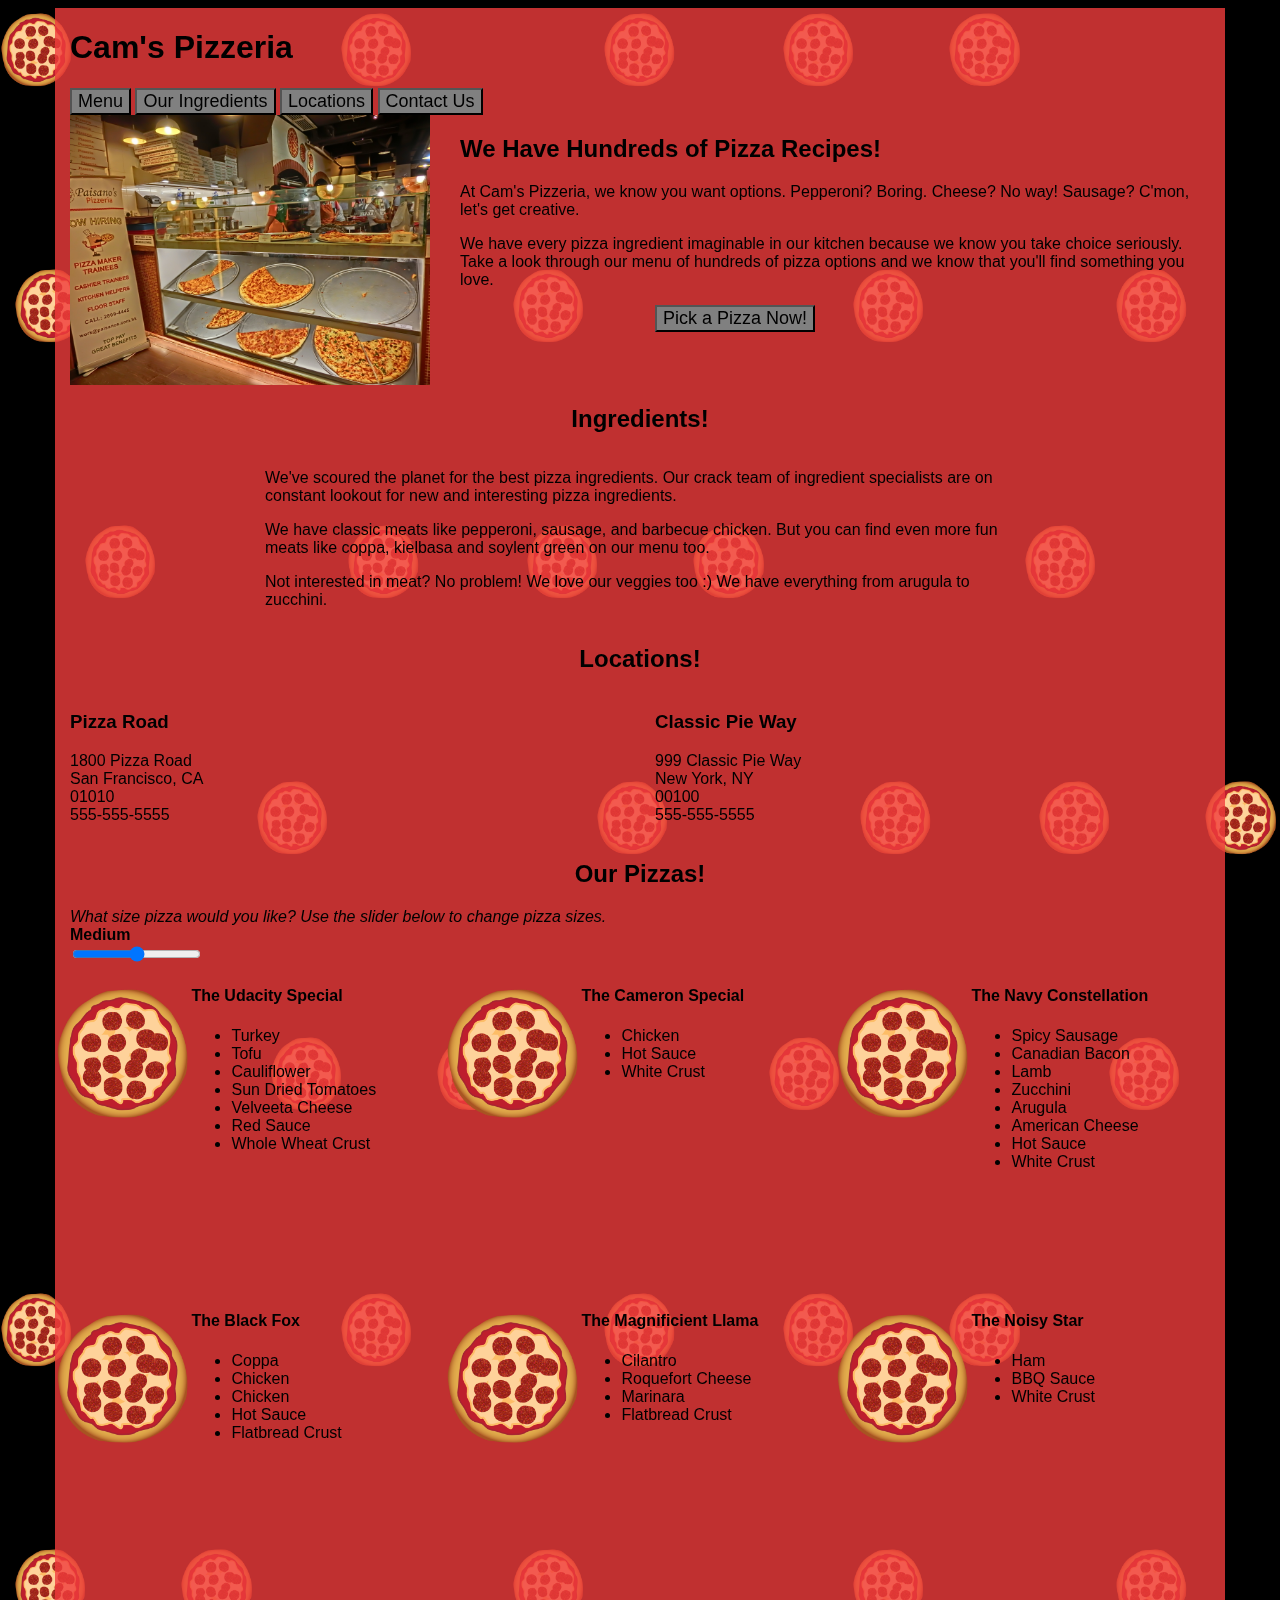
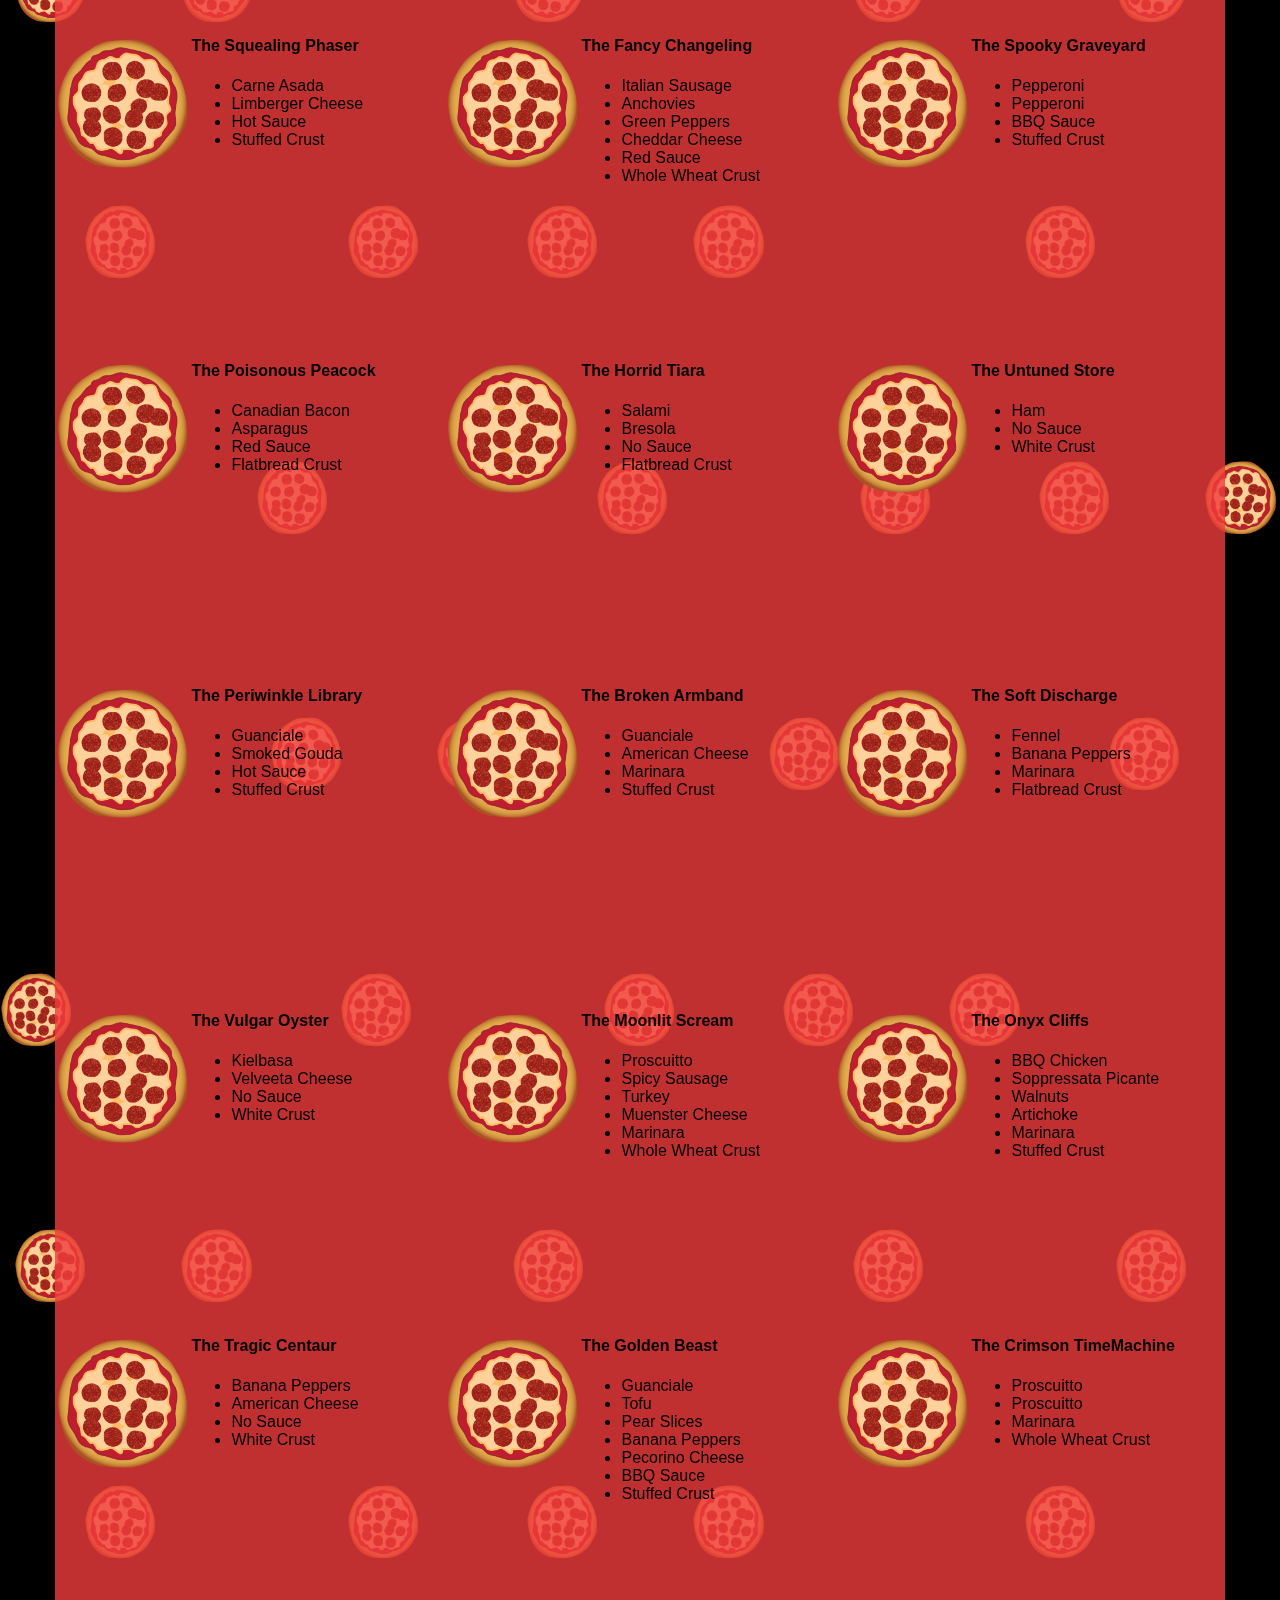
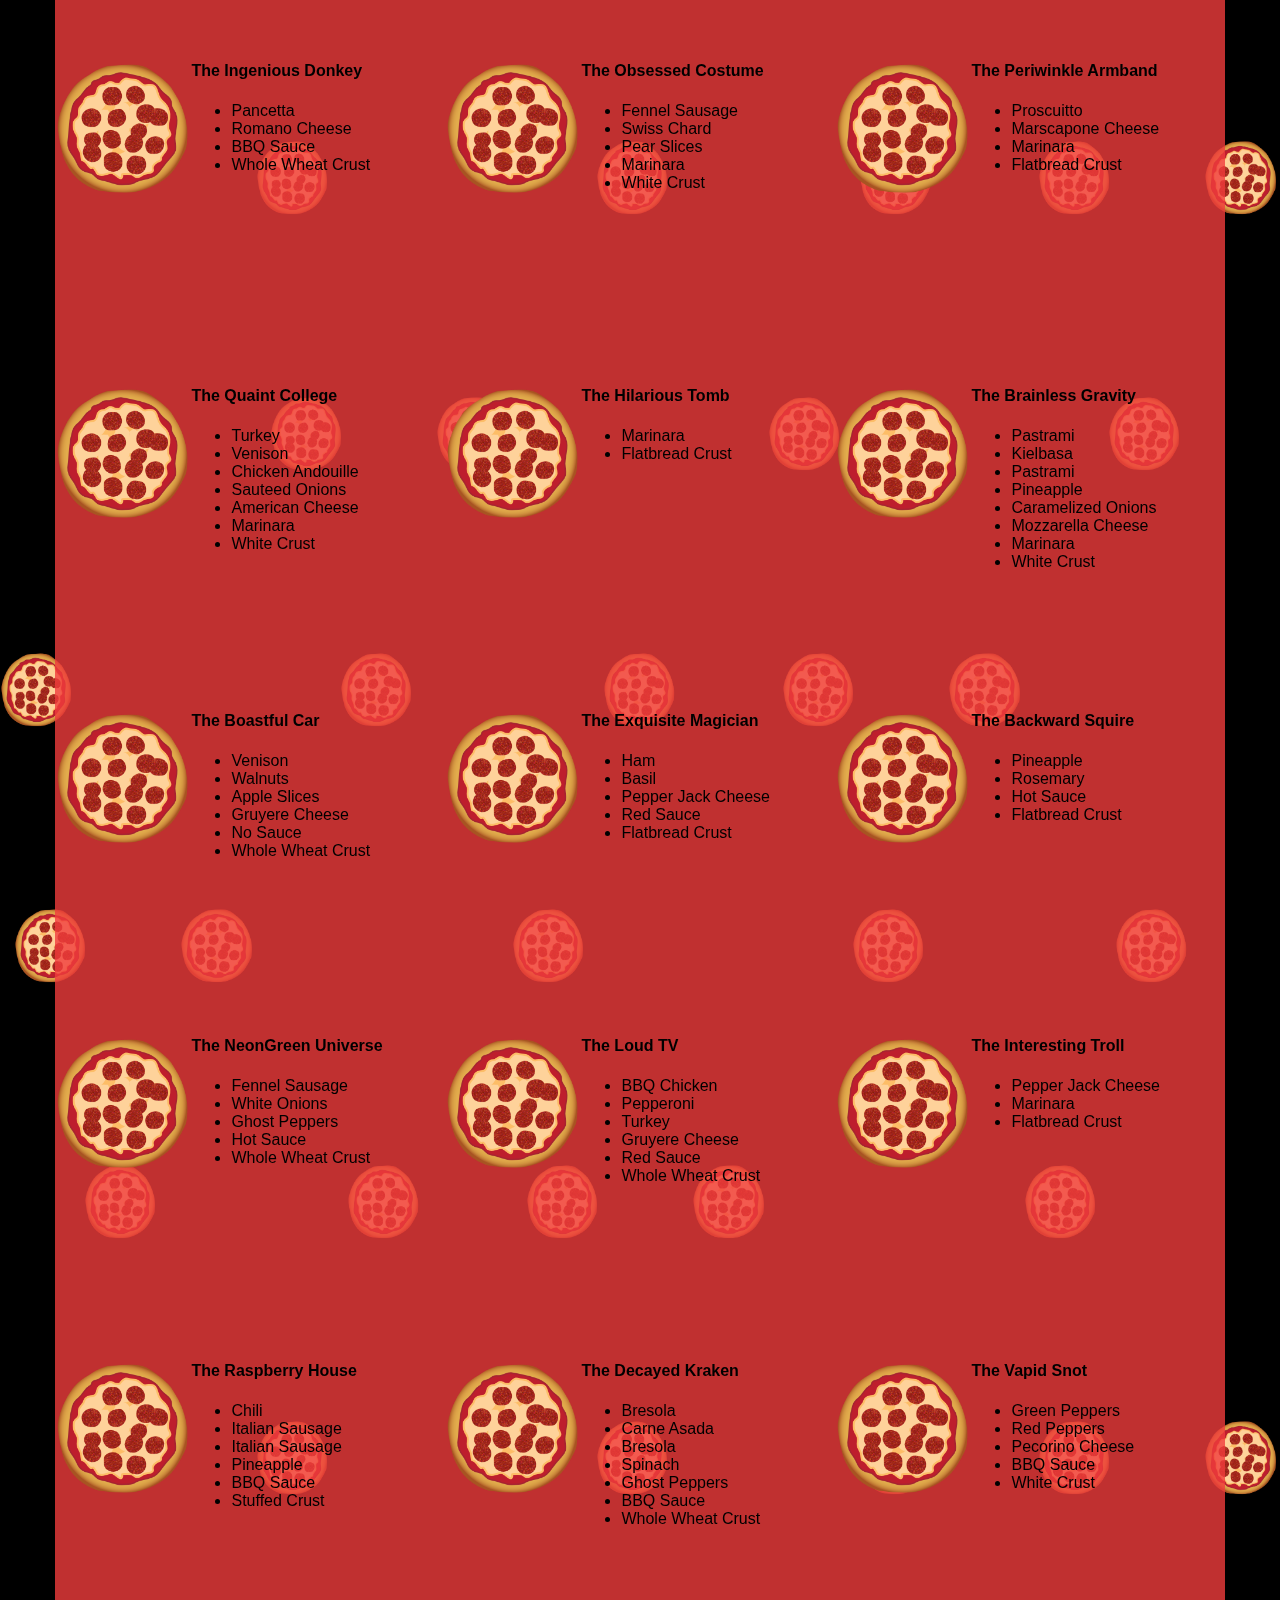
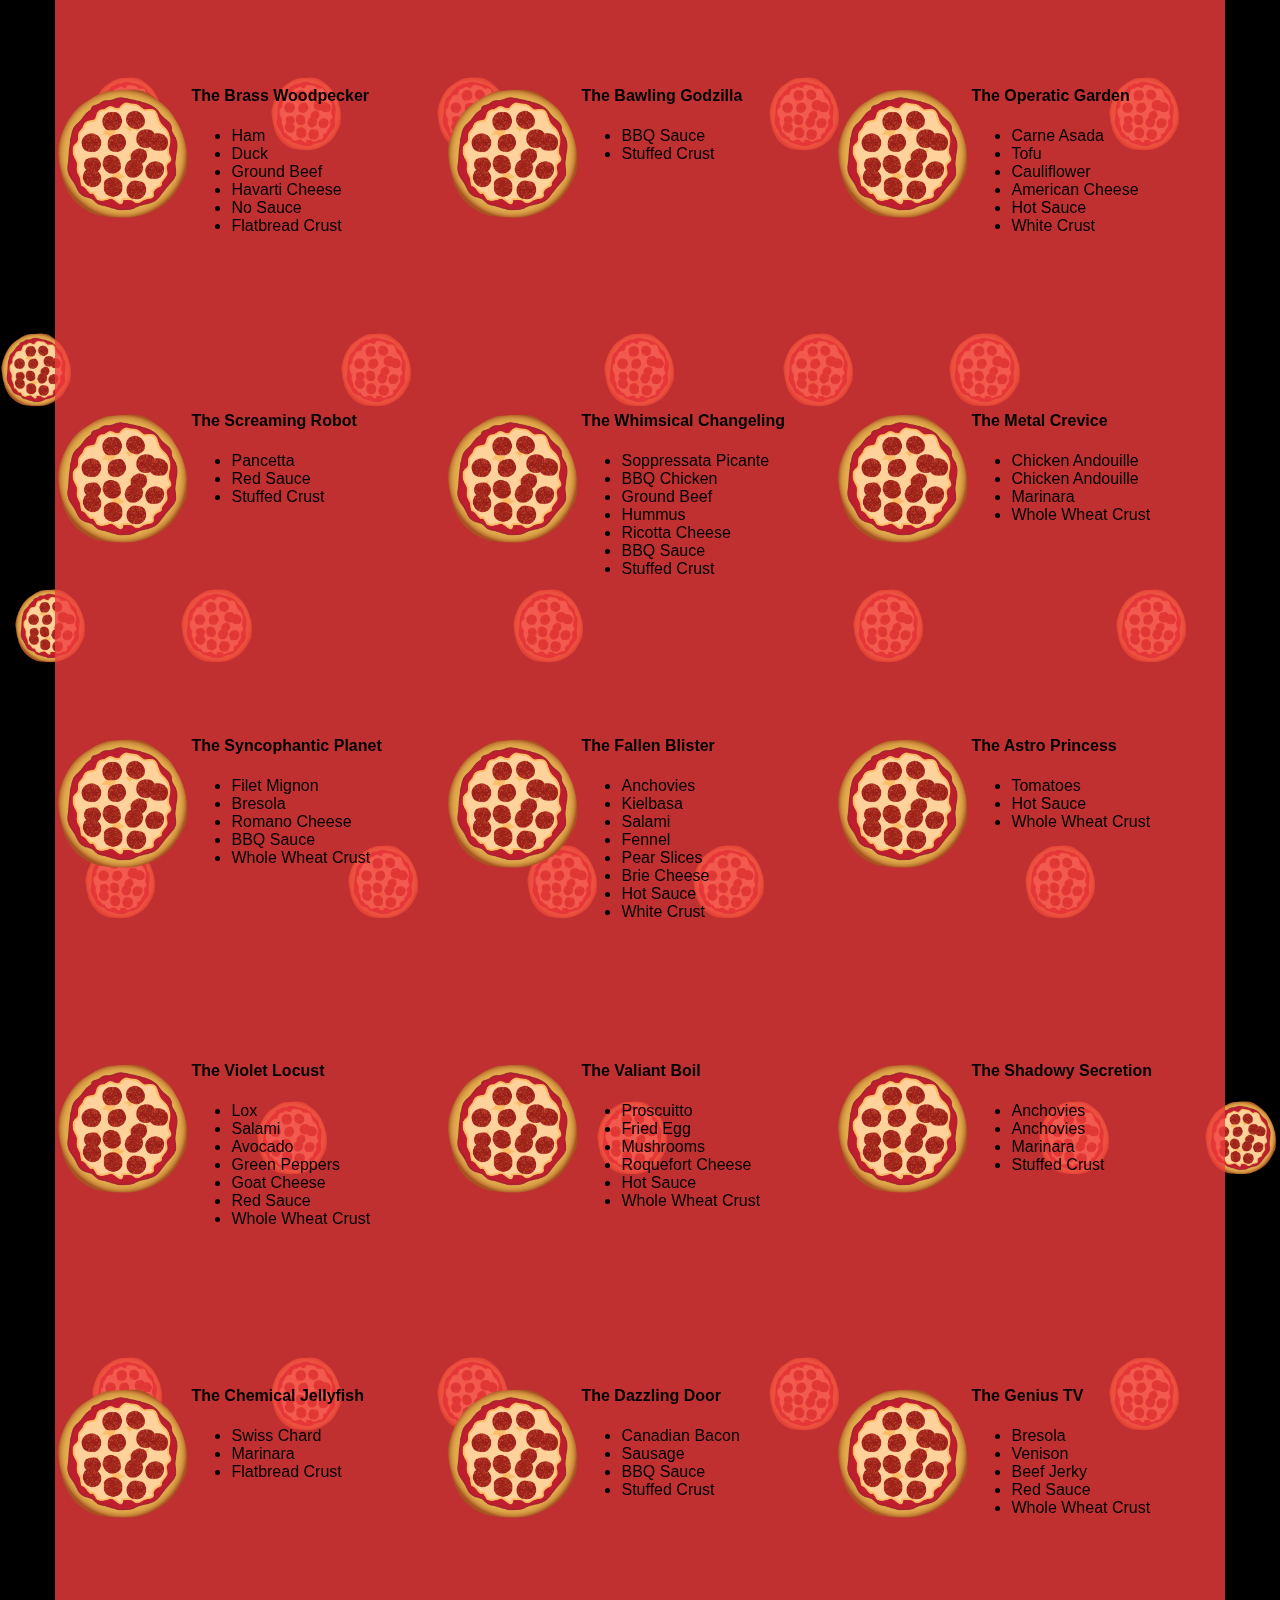
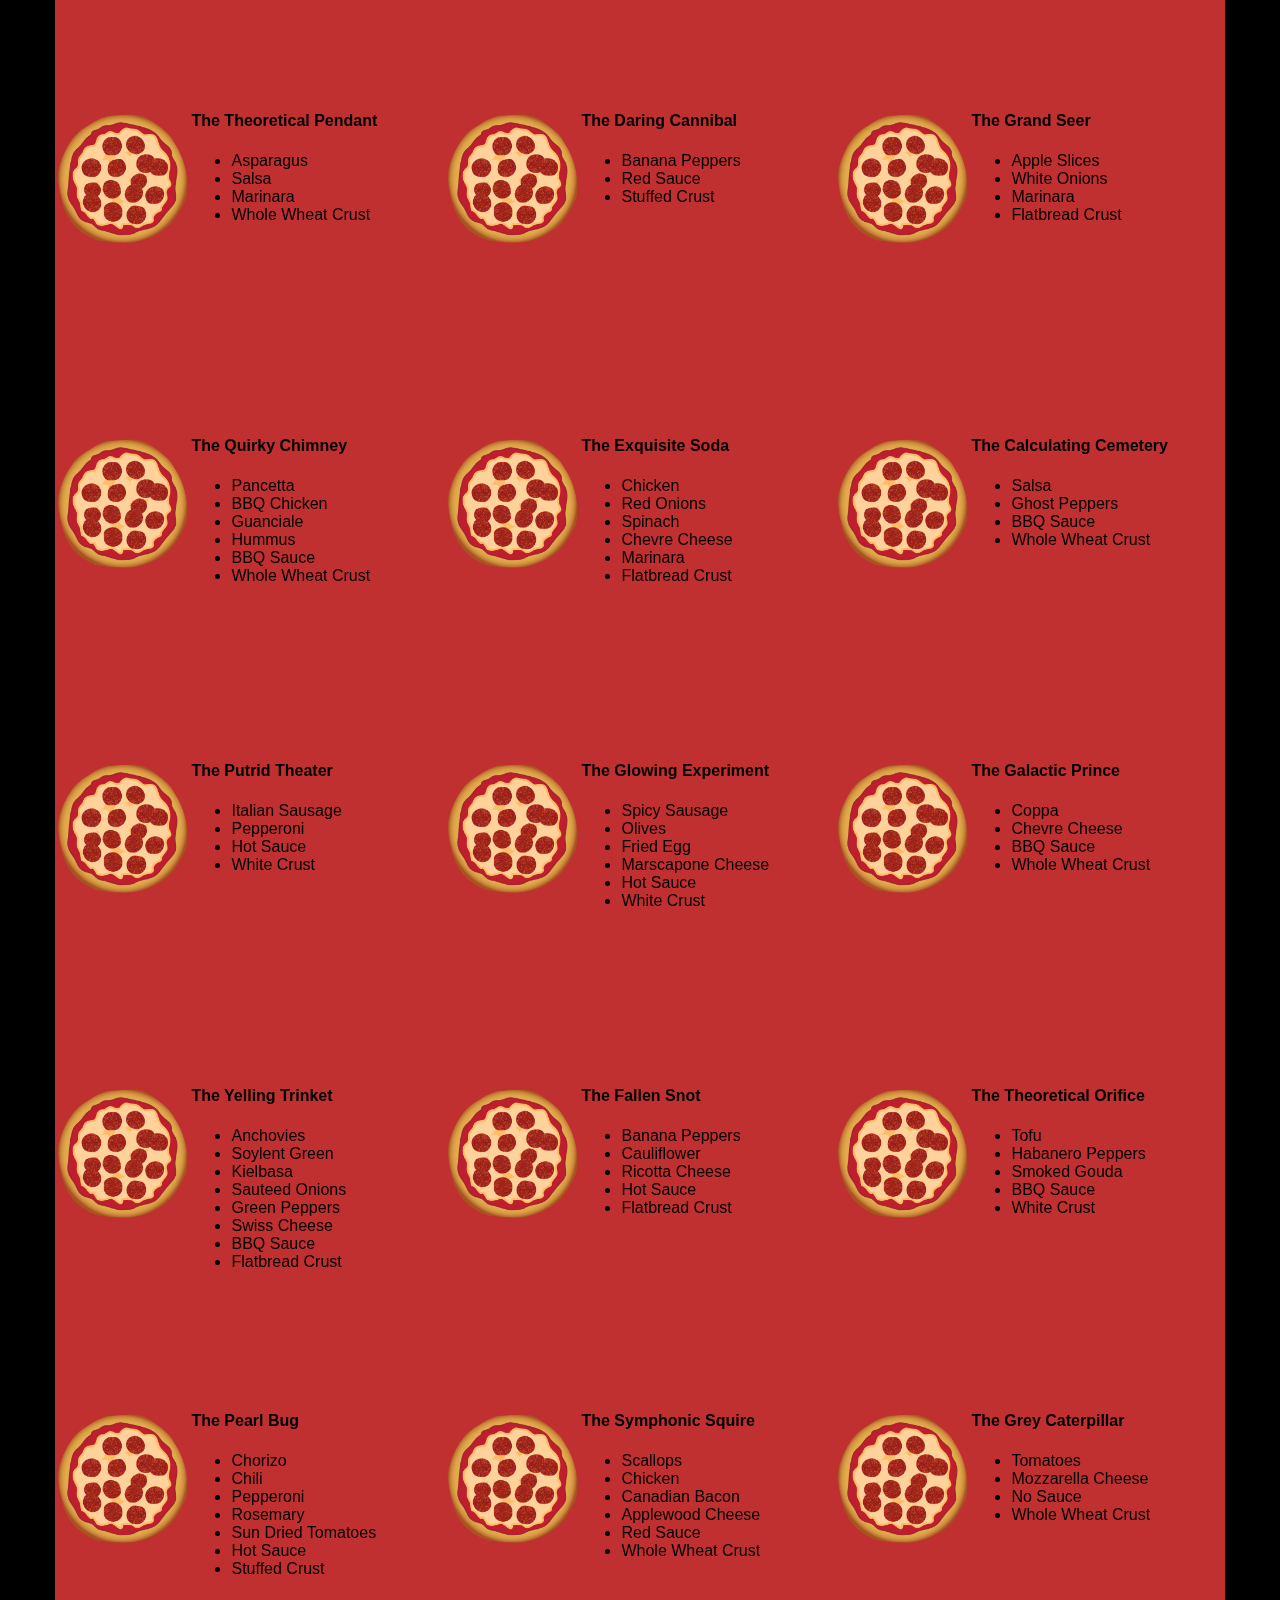
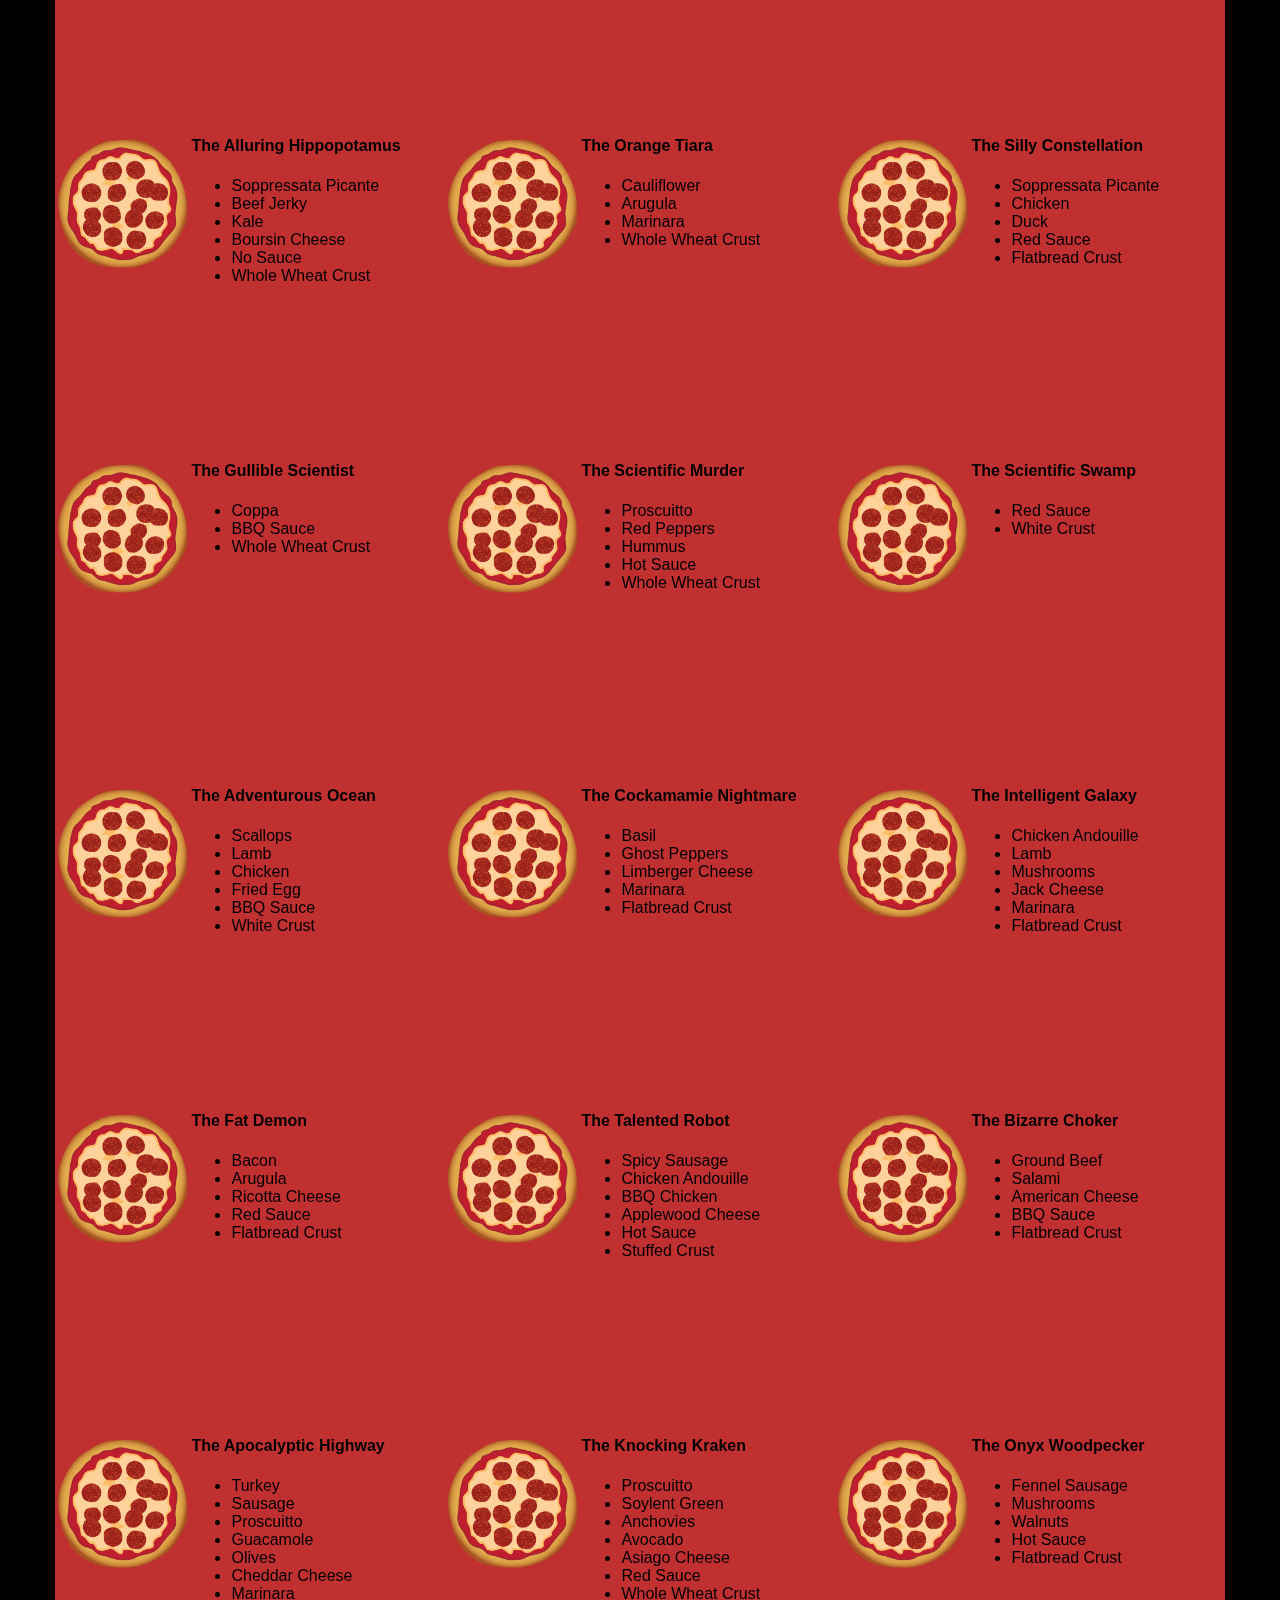
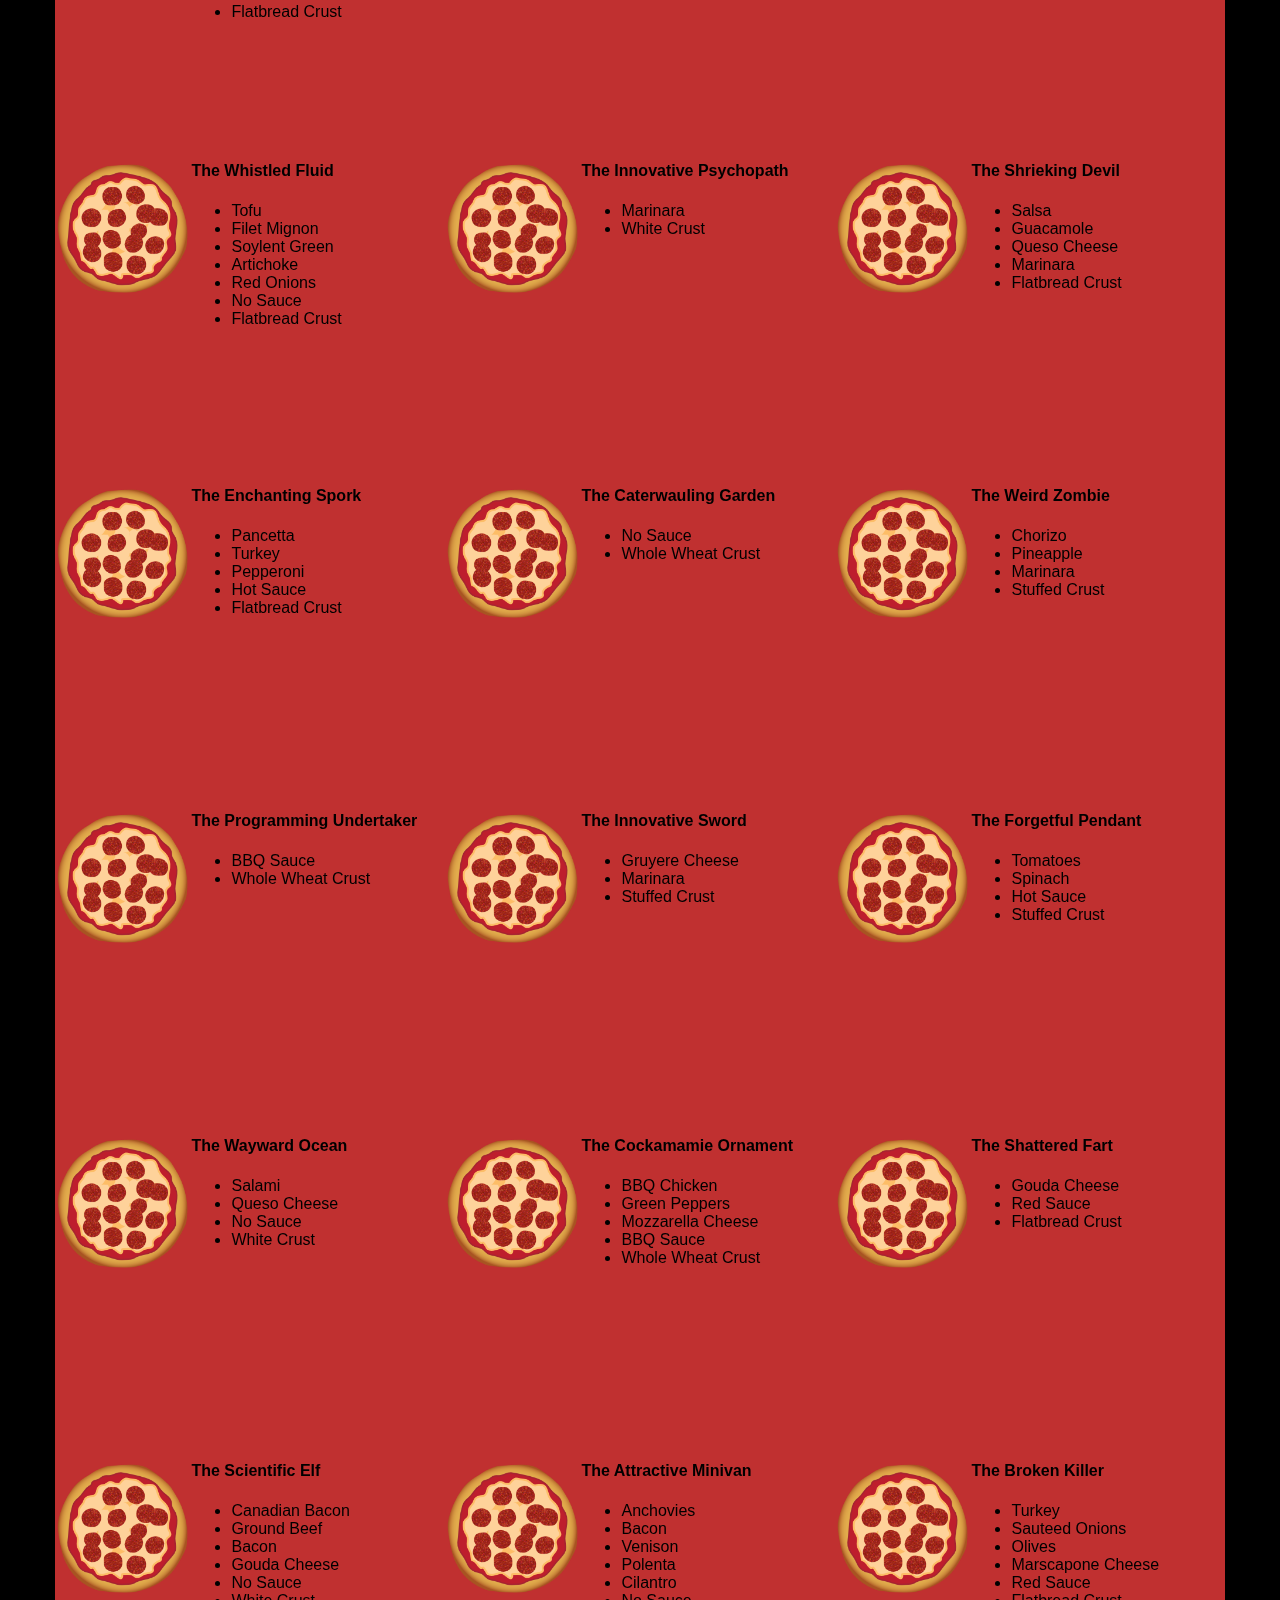
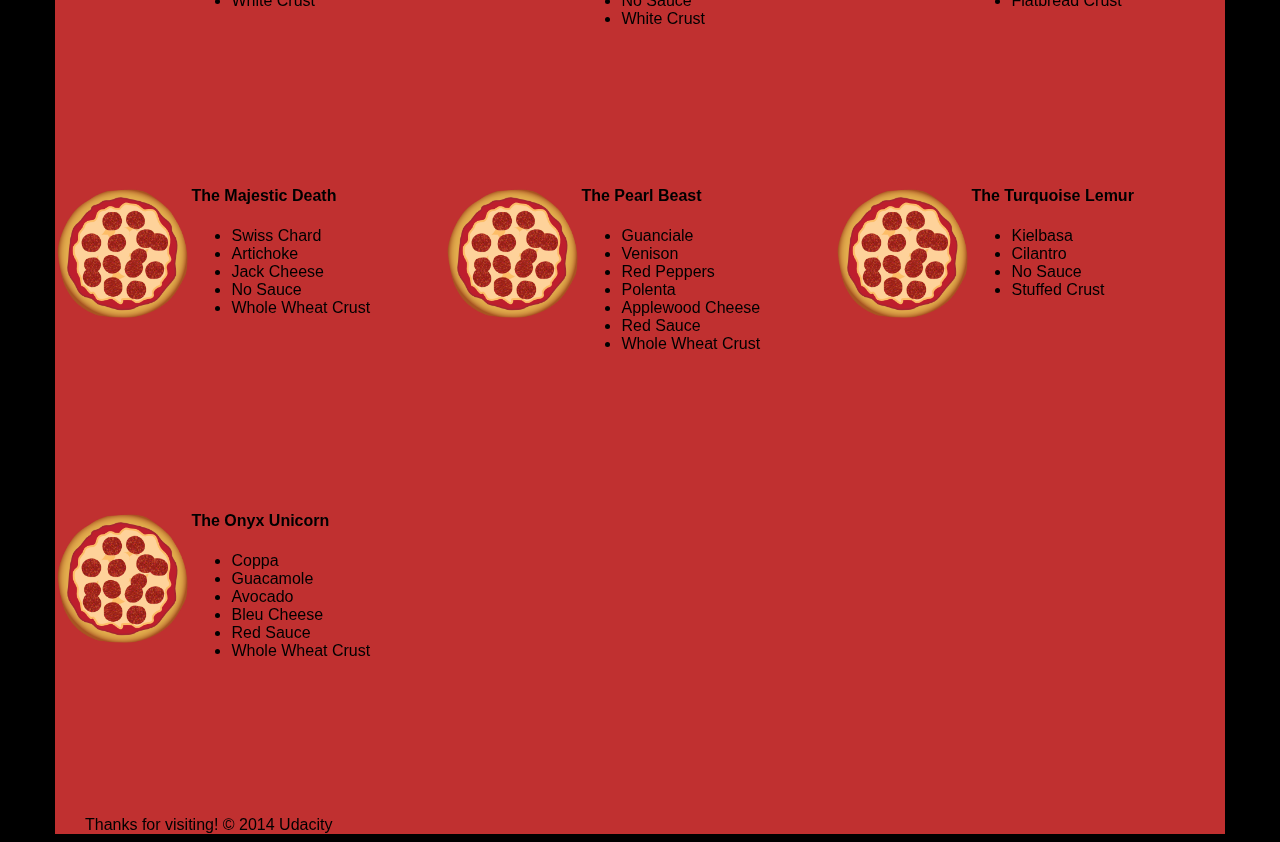
==== index.html @ 07ee26a1 "Second Commit" ====
<!DOCTYPE HTML>
<html>
<head>
  <link rel="stylesheet" href="css/bootstrap-grid.css">
  <title>Cam's Pizza Palace</title>
  <!--Inline my CSS here below-->
  <style>
  * {
  -webkit-box-sizing: border-box;
  -moz-box-sizing: border-box;
  -box-sizing: border-box;
}

body {
  font-family: "Trebuchet MS", Helvetica, sans-serif;
  background: black;
}

input {
  background: grey;
  font-size: 18px;
}

form {
  display: inline-block;
}

.centered {
  text-align: center;
}

#pizzaSize {
  font-weight: 800;
}

.mover {
  position: fixed;
  width: 256px;
  z-index: -1;
  backface-visibility: hidden;
  transform: translateX(0);
}

.randomPizzaContainer {
  float: left;
  display: flex;
  width: 33.33%;
  will-change: transform;
}

.randomPizzaContainer:after {
  content: "";
  display: table;
  clear:both;
}

 .container {
  background-color: rgba(240, 60, 60, 0.8);
}
  </style>
</head>

<body>
  <div class="container">
    <div id="header" class="row">
      <div class="col-md-6">
        <div class="row">
          <div class="col-md-12">
            <h1>Cam's Pizzeria</h1>
            <div class="row">
              <div id="menu" class="col-md-12">
                <form action="#randomPizzas">
                  <input type="submit" value="Menu">
                </form>
                <form action="#ingredients">
                  <input type="submit" value="Our Ingredients">
                </form>
                <form action="#locations">
                  <input type="submit" value="Locations">
                </form>
                <form action="#" onsubmit="alert('Thanks for clicking this button. We\'re not open today because we ate all the Pizza! :\)')">
                  <input type="submit" value="Contact Us">
                </form>
              </div>
            </div>
          </div>
        </div>
      </div>
      <div id="movingPizzas1" class="col-md-6">
      </div>
    </div>
    <div id="callToAction" class="row">
      <div class="col-md-4">
        <img src="images/pizzeria.jpg" class="img-responsive"> <!-- Image credit to: http://commons.wikimedia.org/wiki/File:HK_TST_night_%E5%98%89%E8%98%AD%E9%81%93_Granville_Road_restaurant_Paisano's_Pizzeria_pizza_Dec-2013.JPG -->
      </div>
      <div class="col-md-8">
        <div class="row">
          <div class="col-md-12">
            <h2>We Have Hundreds of Pizza Recipes!</h2>
            <p>At Cam's Pizzeria, we know you want options. Pepperoni? Boring. Cheese? No way! Sausage? C'mon, let's get creative.</p>

            <p>We have every pizza ingredient imaginable in our kitchen because we know you take choice seriously. Take a look through our menu of hundreds of pizza options and we know that you'll find something you love.</p>
          </div>
        </div>
        <div class="row">
          <div class="col-md-6 col-md-push-3">
            <form action="#randomPizzas">
              <input type="submit" value="Pick a Pizza Now!">
            </form>
          </div>
        </div>
      </div>
    </div>
    <div id="ingredients" class="row">
      <div class="col-md-8 col-md-push-2">
        <div class="row">
          <div class="col-md-12 centered">
            <h2>Ingredients!</h2>
          </div>
        </div>
        <div class="row">
          <div class="col-md-12">
            <p>We've scoured the planet for the best pizza ingredients. Our crack team of ingredient specialists are on constant lookout for new and interesting pizza ingredients.</p>

            <p>We have classic meats like pepperoni, sausage, and barbecue chicken. But you can find even more fun meats like coppa, kielbasa and soylent green on our menu too.</p>

            <p>Not interested in meat? No problem! We love our veggies too :) We have everything from arugula to zucchini.</p>
          </div>
        </div>
      </div>
    </div>
    <div id="locations" class="row">
      <div class="col-md-12">
        <h2 style="text-align: center">Locations!</h2>
        <div class="row">
          <div class="col-md-6">
            <h3>Pizza Road</h3>
            <p>1800 Pizza Road<br>San Francisco, CA<br>01010<br>555-555-5555</p>
          </div>
          <div class="col-md-6">
            <h3>Classic Pie Way</h3>
            <p>999 Classic Pie Way<br>New York, NY<br>00100<br>555-555-5555</p>
          </div>
        </div>
      </div>
    </div>
    <div id="pizzaGenerator" class="row">
      <div class="col-md-12">
        <h2 style="text-align: center">Our Pizzas!</h2>
        <div class="row">
          <div class="col-md-12">
            <em>What size pizza would you like? Use the slider below to change pizza sizes.</em>
          </div>
          <div id="pizzaSize" class="col-md-6">Medium</div>
          <div class="col-md-12">
            <input id="sizeSlider" type="range" min="1" max="3" value="2" step="1" onchange="resizePizzas(this.value)"></input>
          </div>
        </div>
        <div id="randomPizzas" class="row">
          <div id="pizza0" class="randomPizzaContainer" style="width:33.33%; height: 325px;">
            <div style="width:35%">
              <img src="images/pizza.png" class="img-responsive">
            </div>
            <div style="width:65%">
              <h4>The Udacity Special</h4>
              <ul>
                <li>Turkey</li>
                <li>Tofu</li>
                <li>Cauliflower</li>
                <li>Sun Dried Tomatoes</li>
                <li>Velveeta Cheese</li>
                <li>Red Sauce</li>
                <li>Whole Wheat Crust</li>
              </ul>
            </div>
          </div>
          <div id="pizza1" class="randomPizzaContainer" style="width:33.33%; height: 325px;">
            <div style="width:35%">
              <img src="images/pizza.png" class="img-responsive">
            </div>
            <div style="width:65%">
              <h4>The Cameron Special</h4>
              <ul>
                <li>Chicken</li>
                <li>Hot Sauce</li>
                <li>White Crust</li>
              </ul>
            </div>
          </div>
        </div>
      </div>
    </div>
    <div id="footer" class="col-md-12">Thanks for visiting! &copy; 2014 Udacity</div>
  </div>
  <script type="text/javascript" src="js/main.js"></script>
</body>

</html>
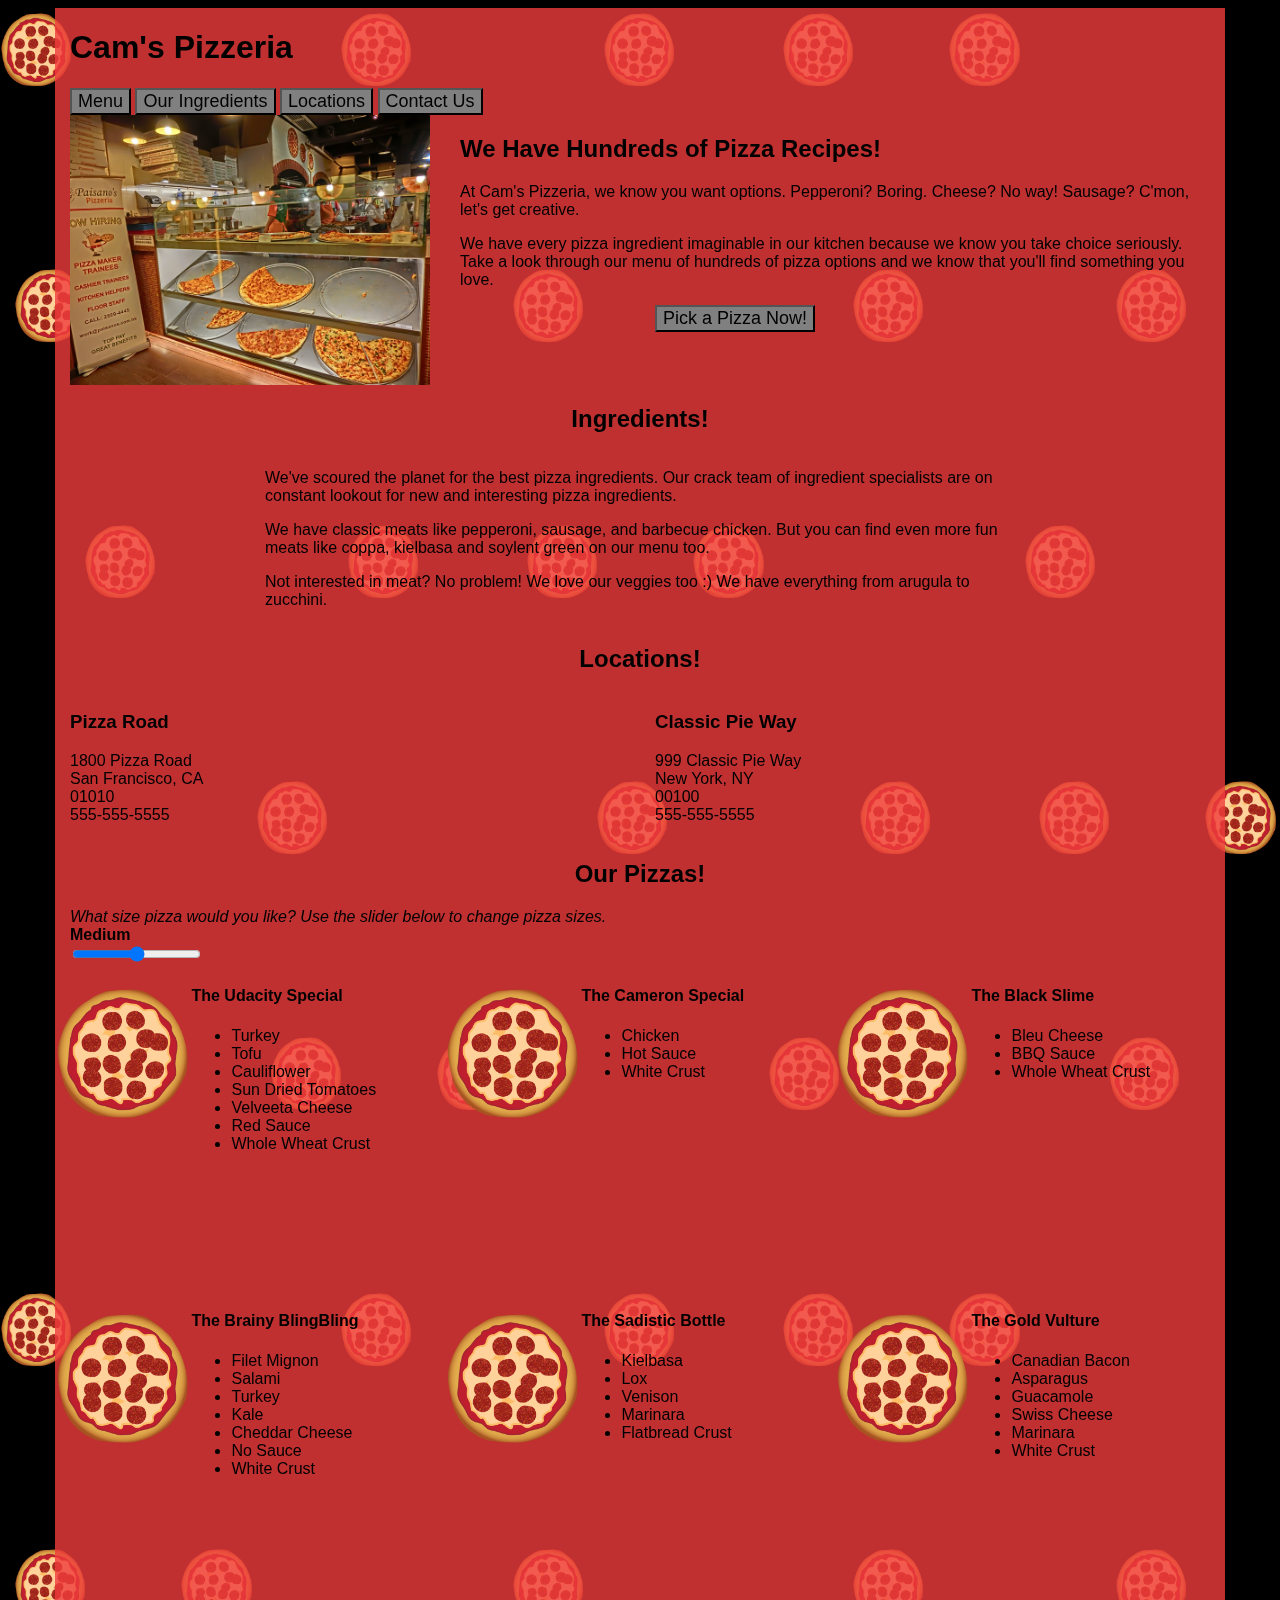
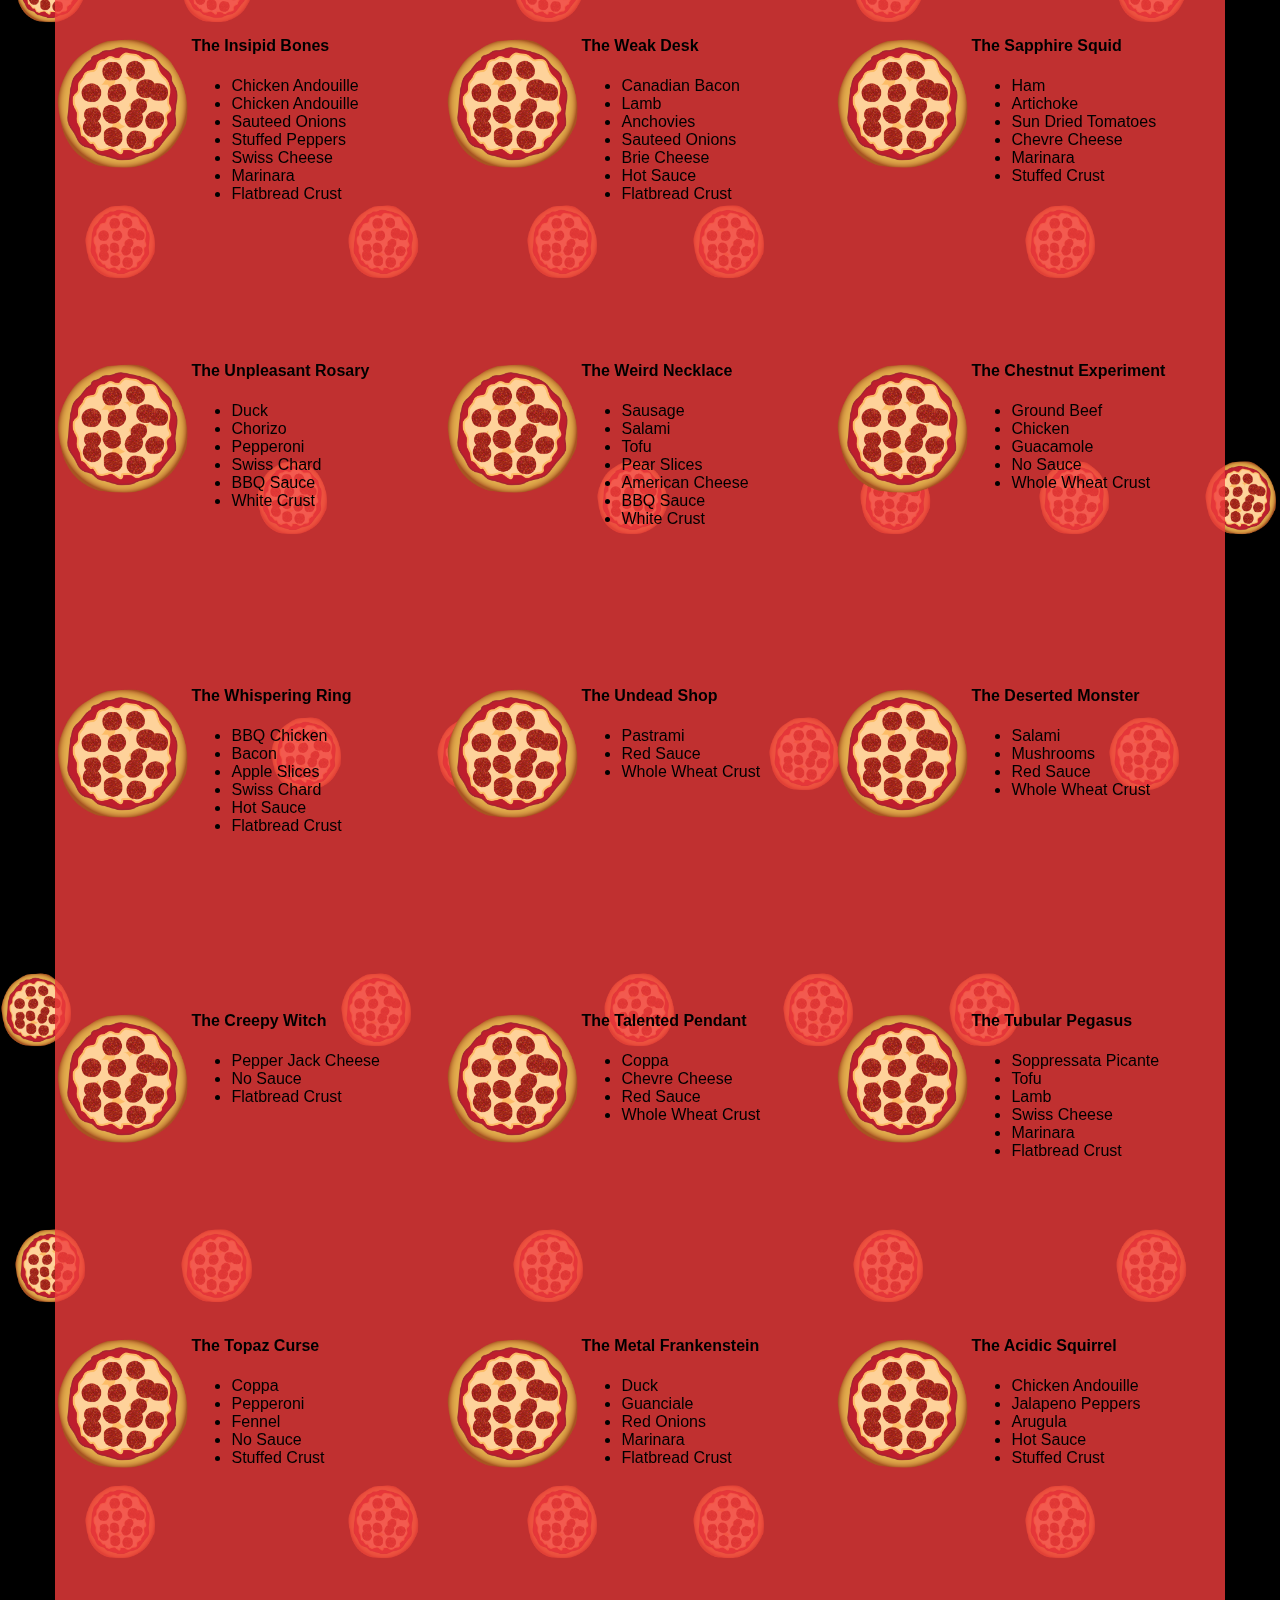
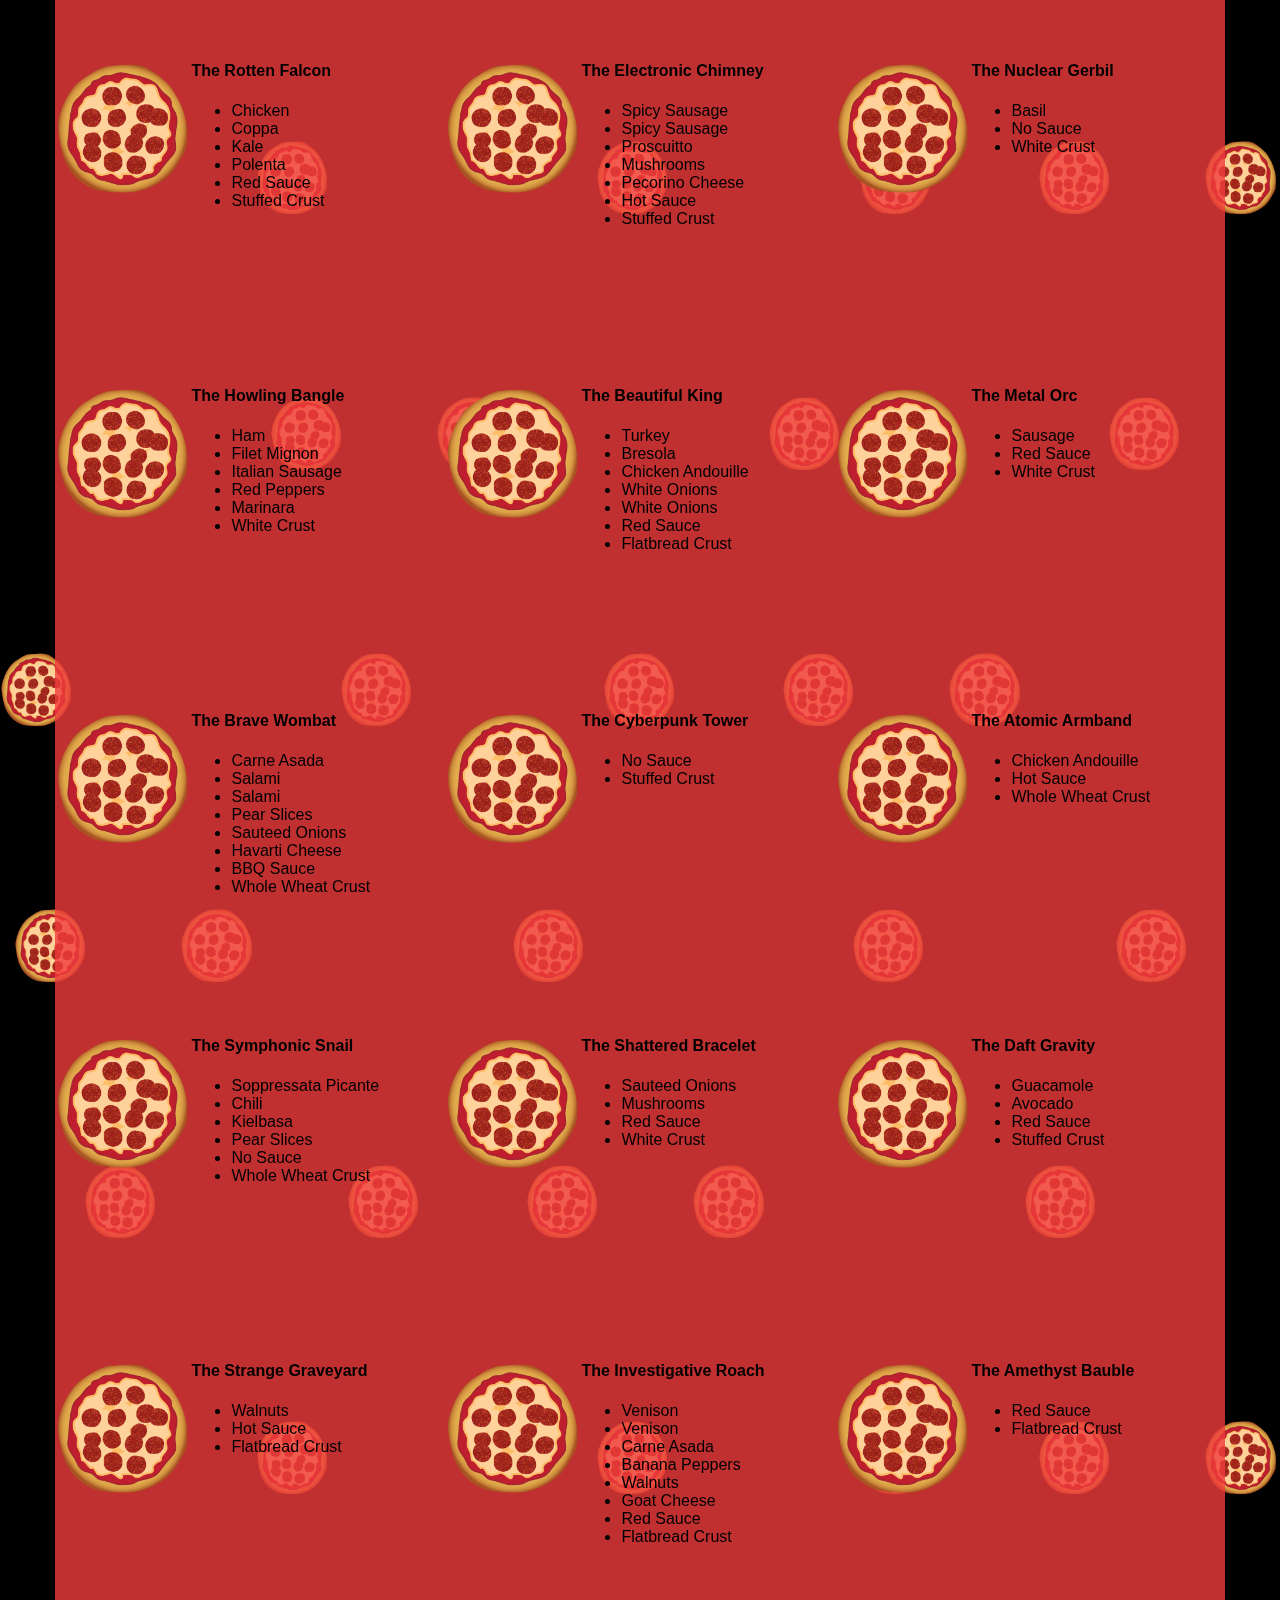
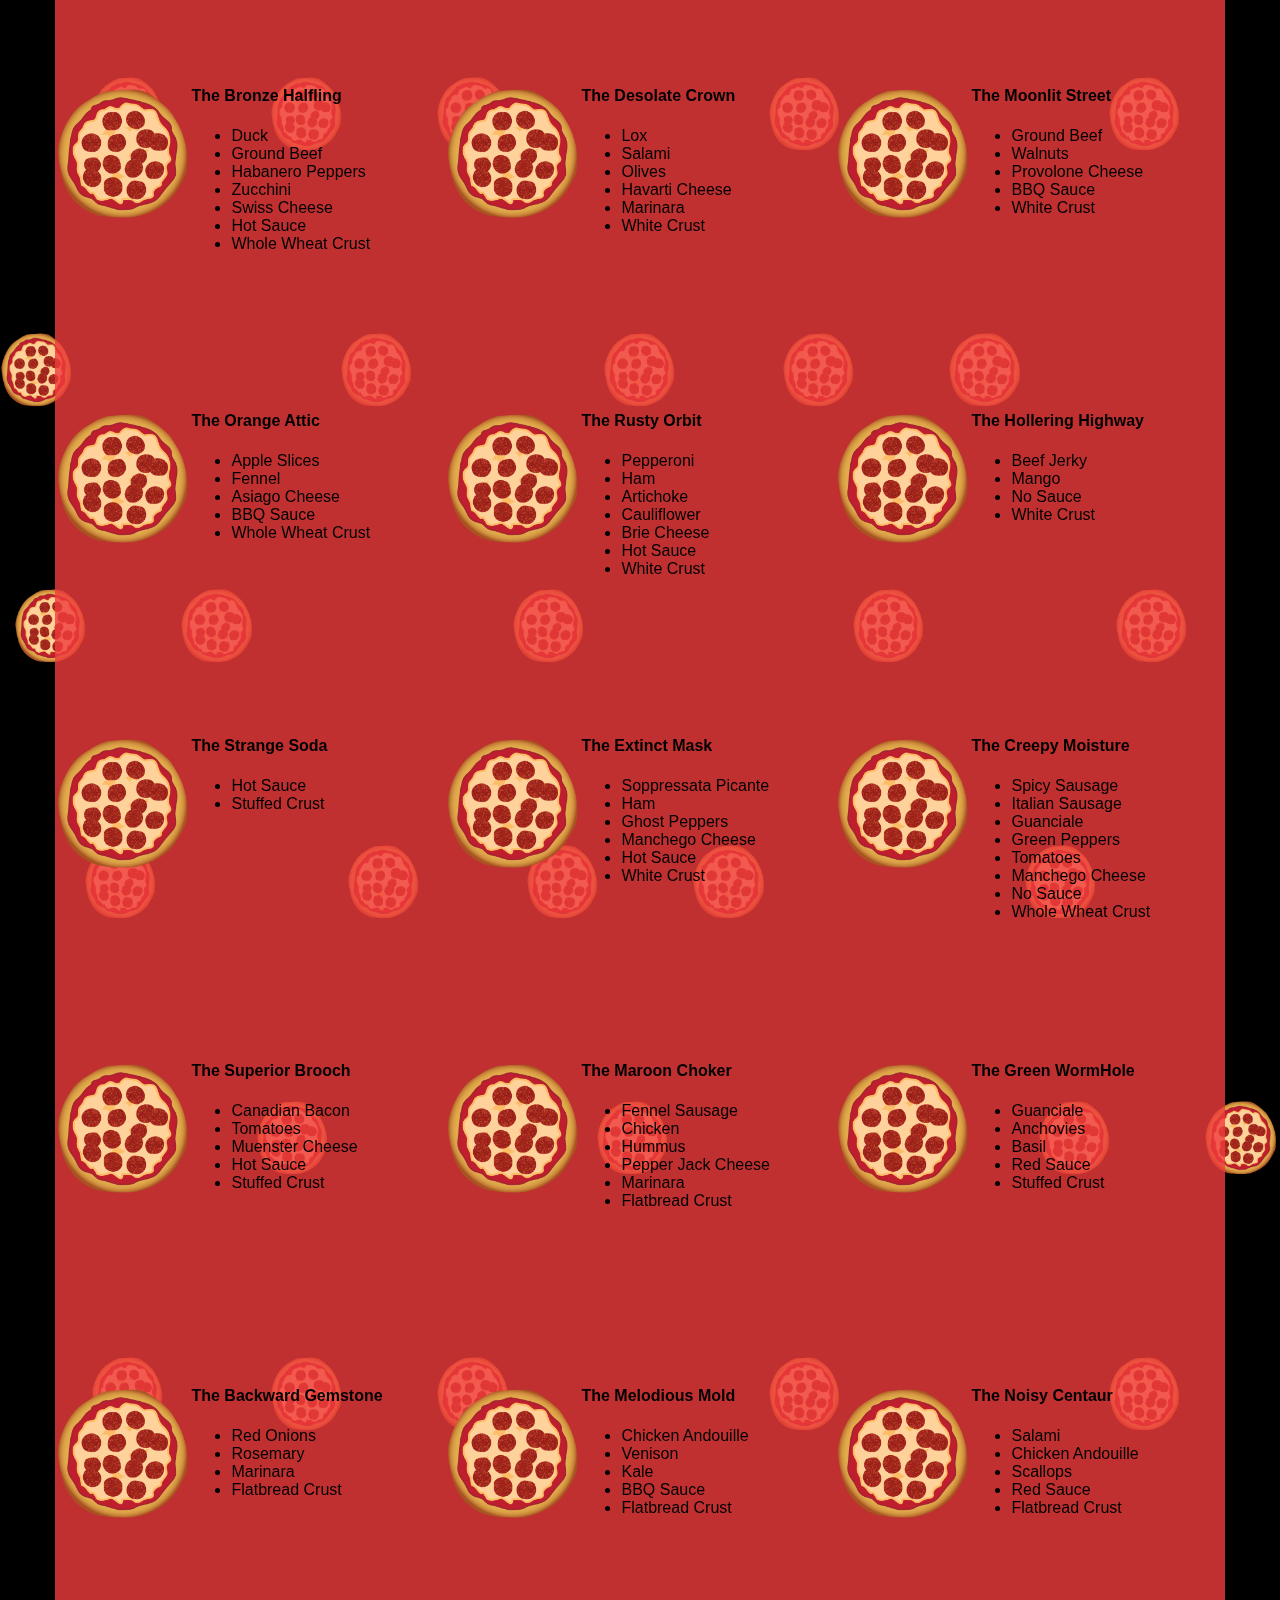
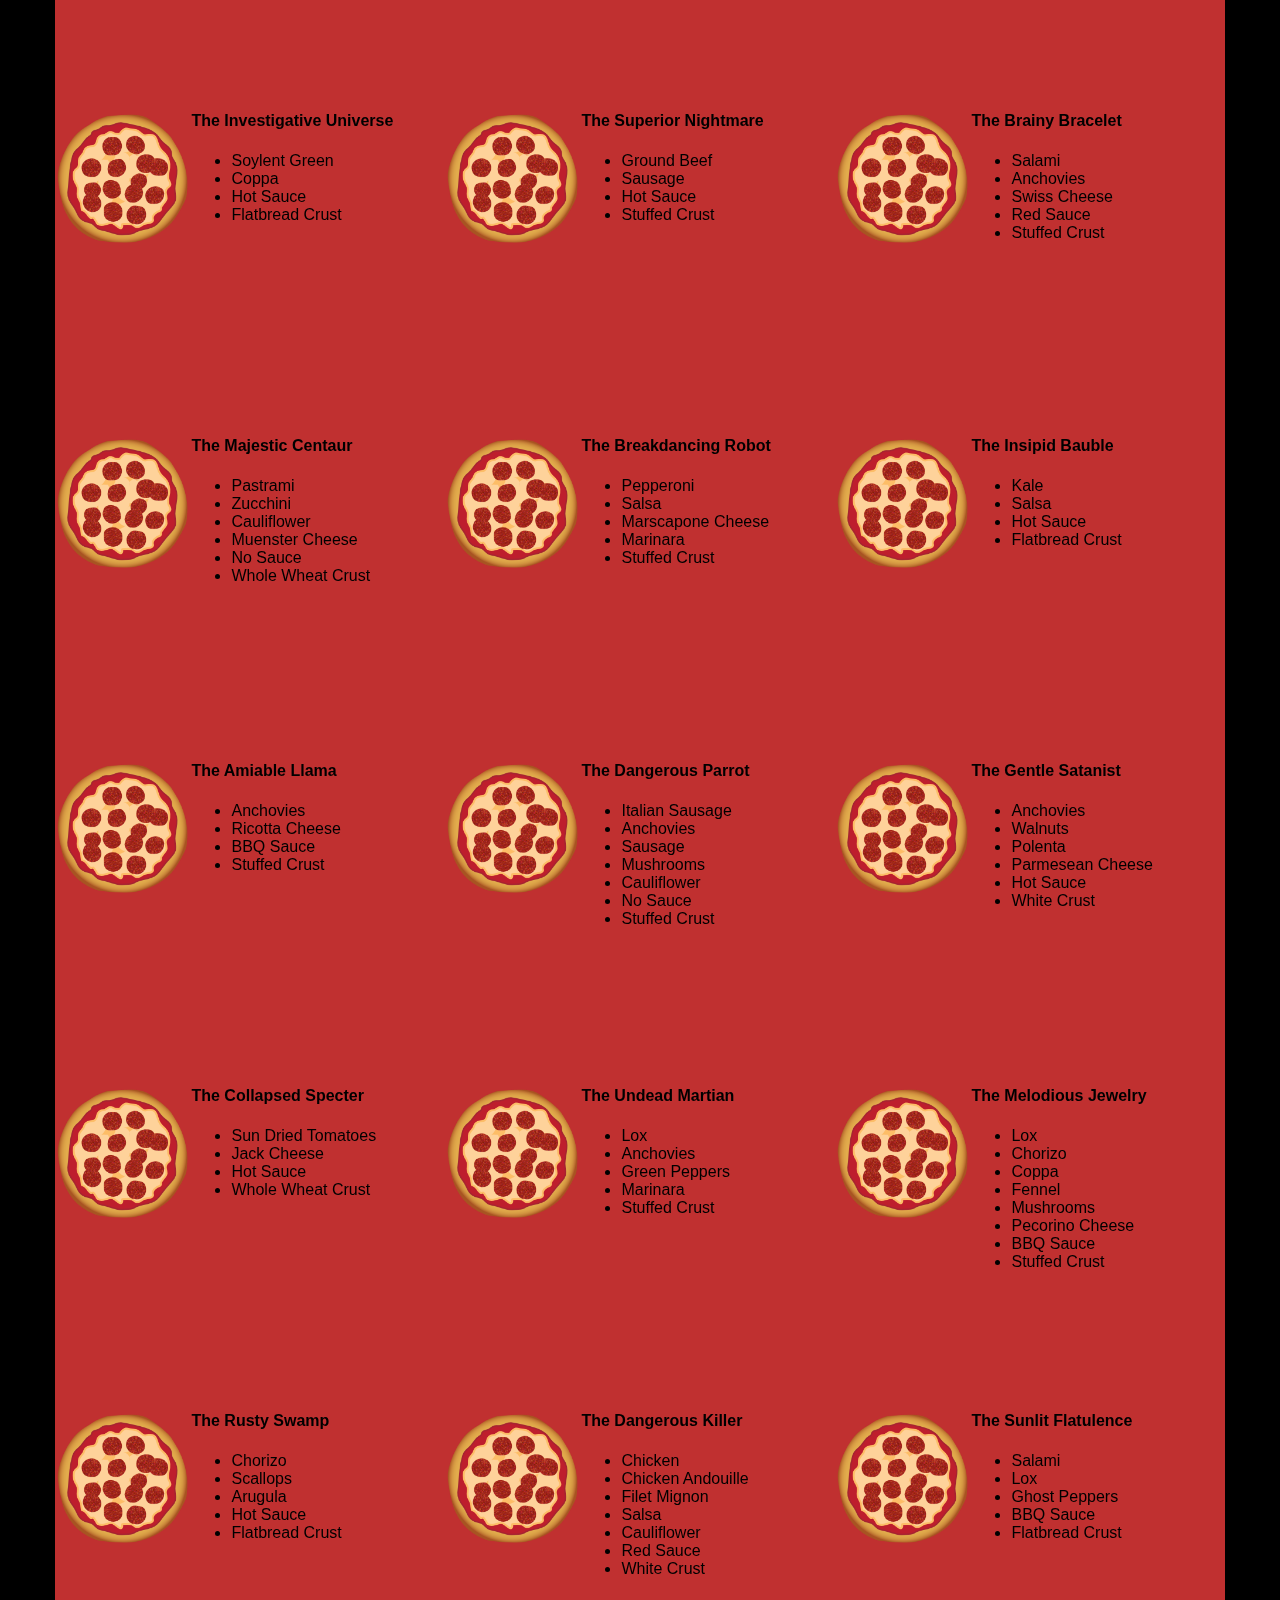
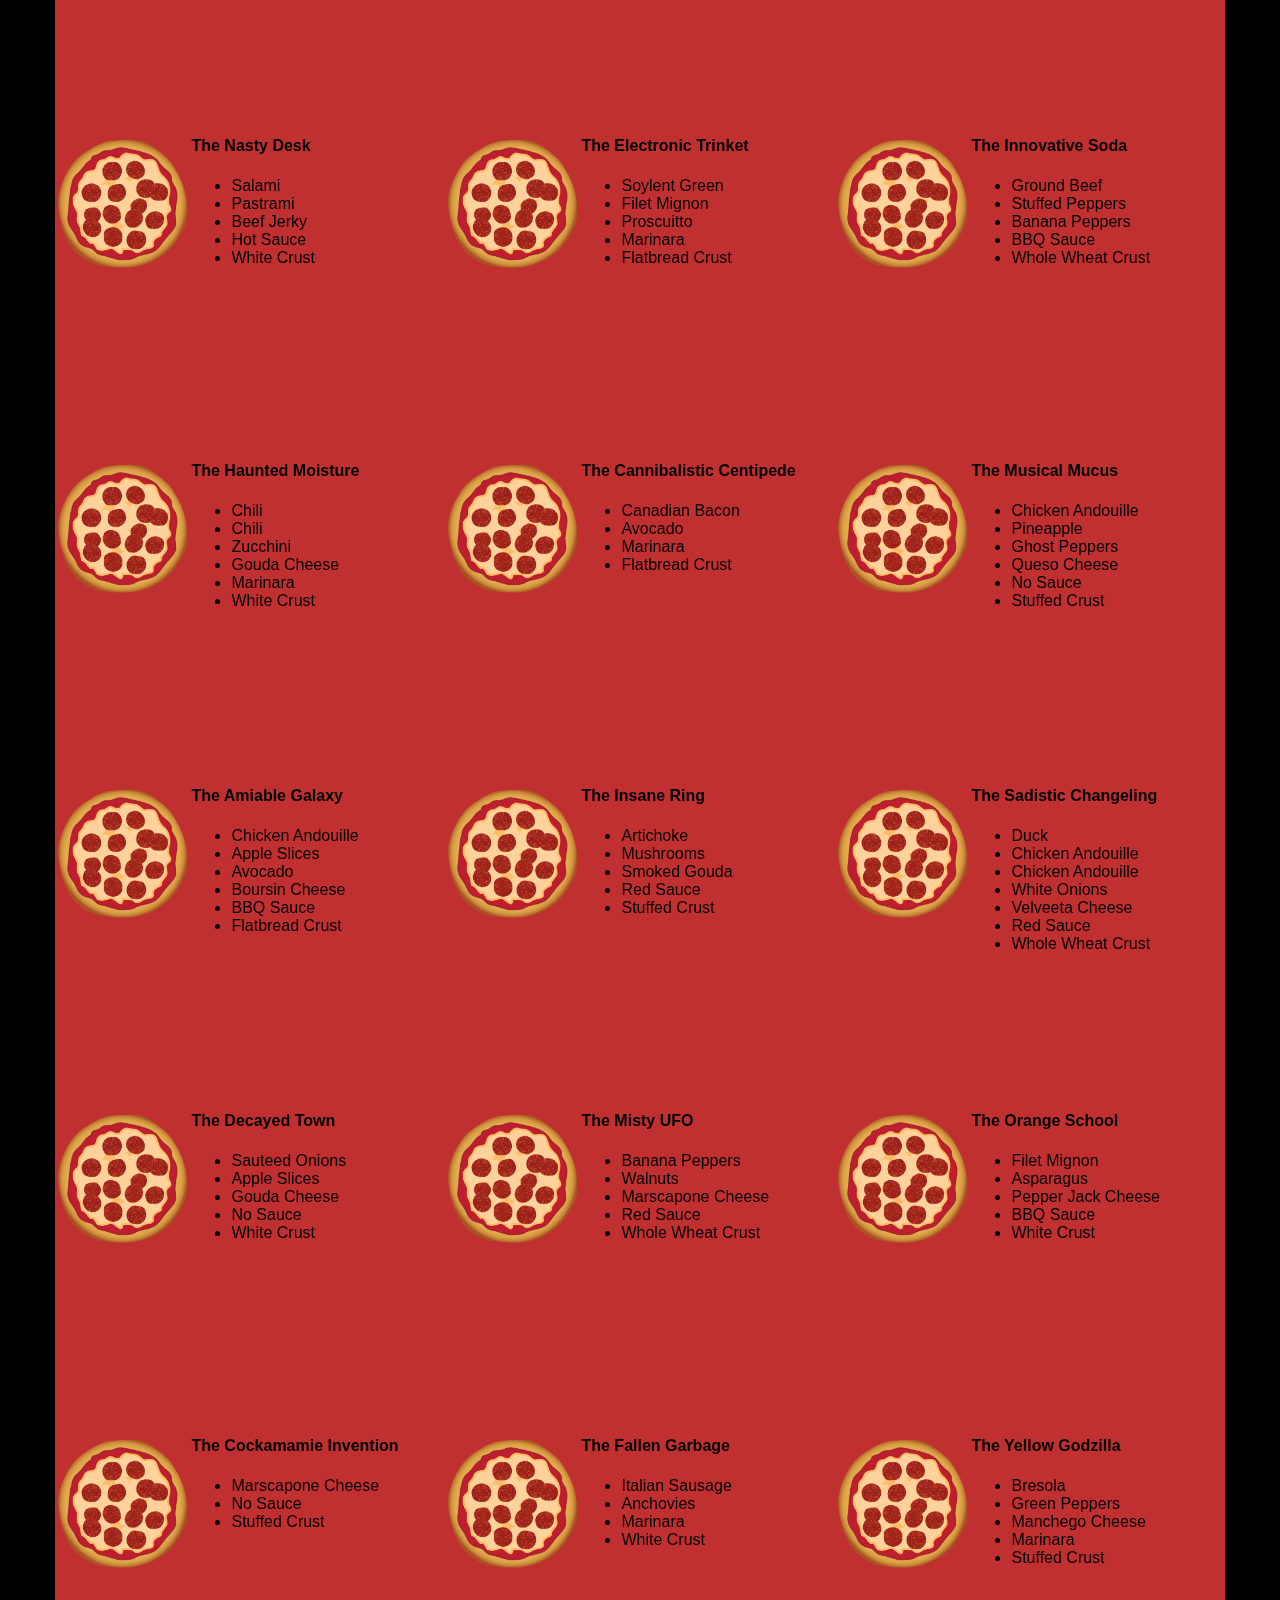
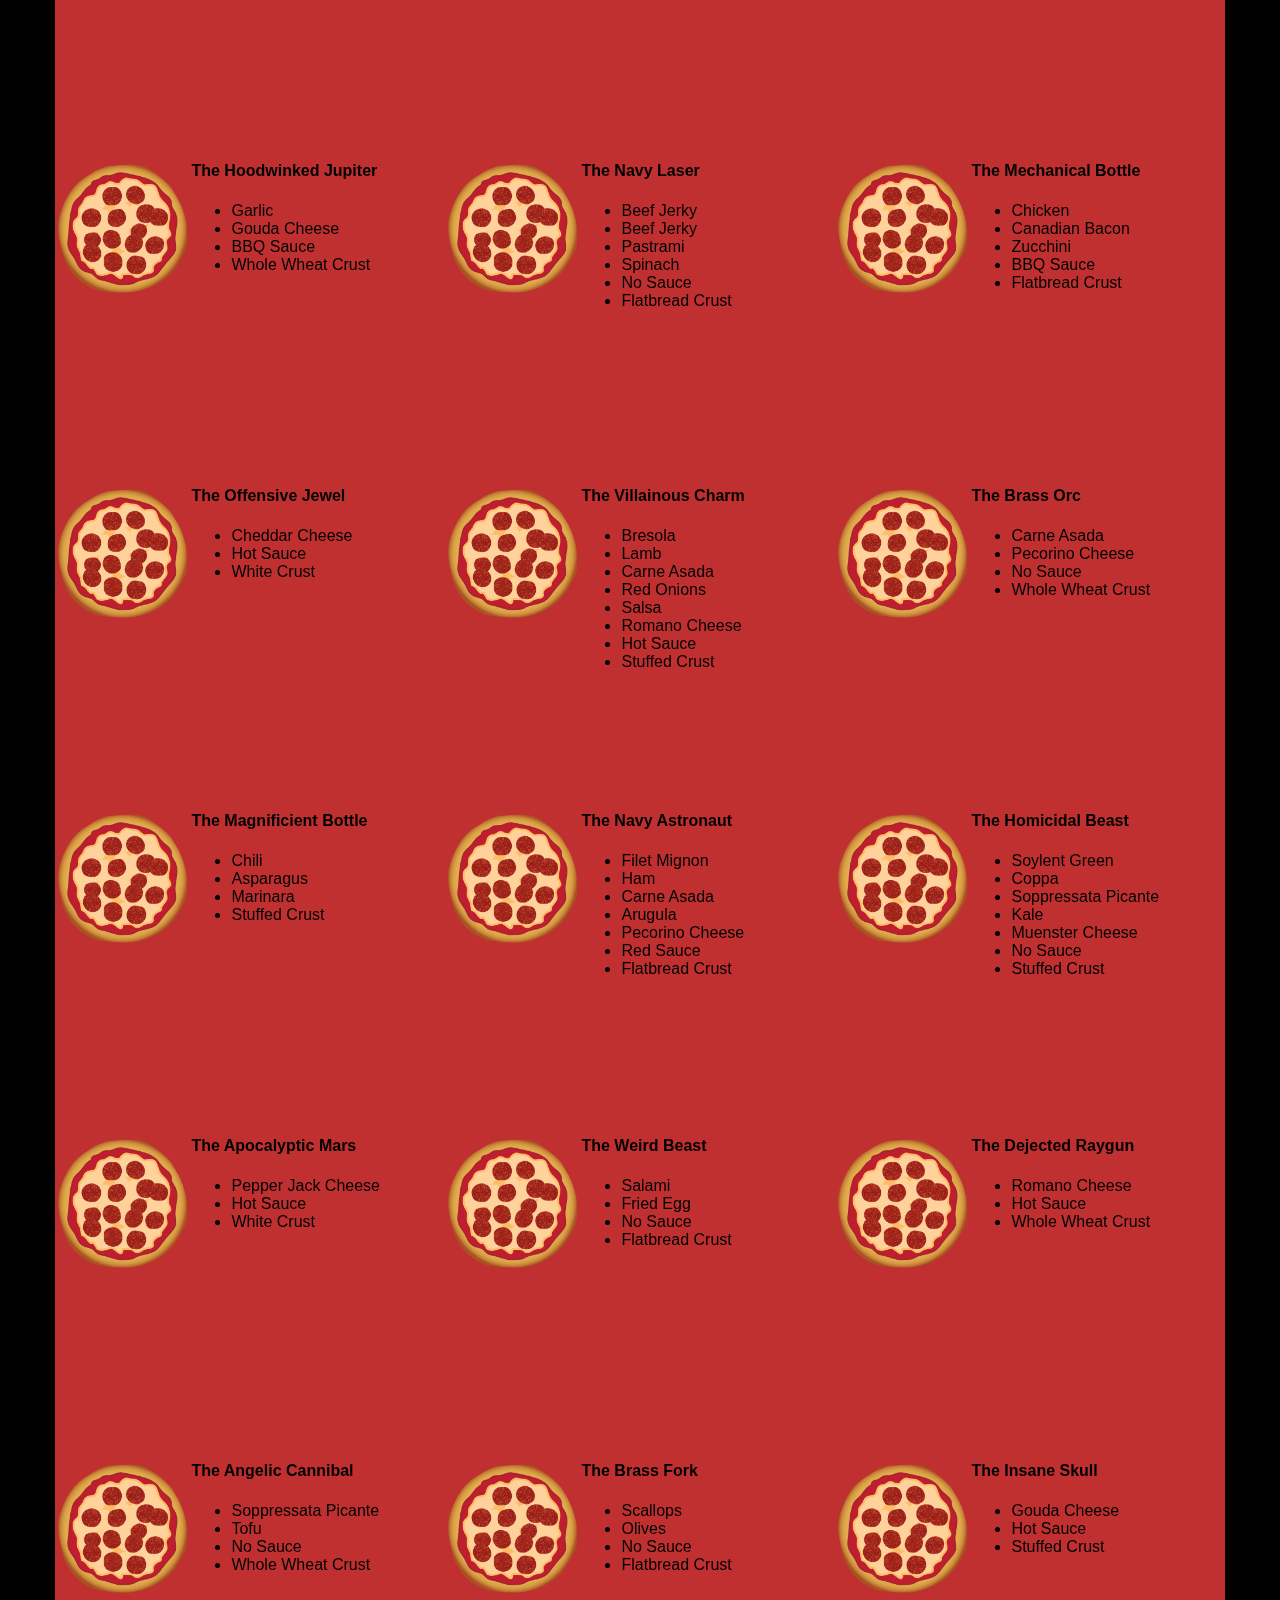
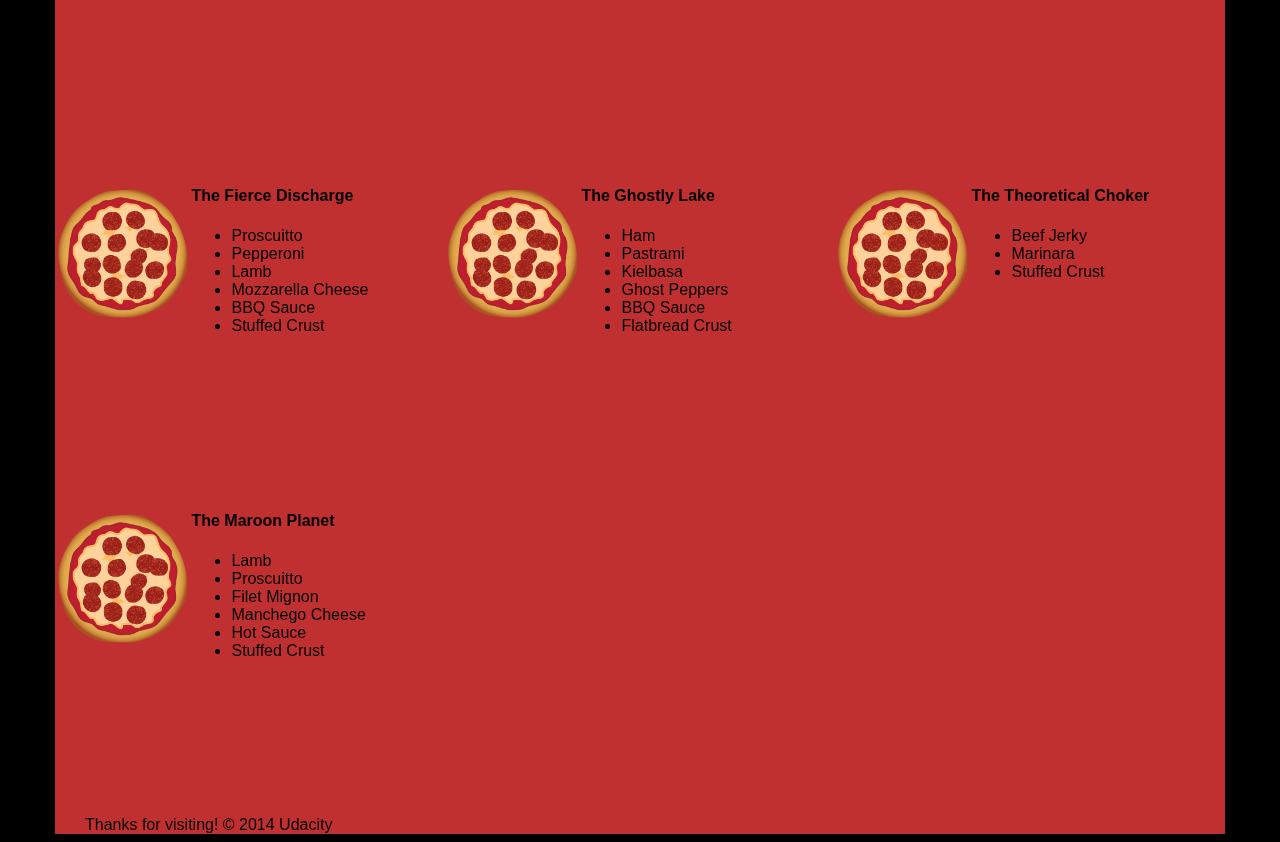
==== commit 99bb23f8: "Inline CSS" ====
--- a/index.html
+++ b/index.html
@@ -1,7 +1,6 @@
 <!DOCTYPE HTML>
 <html>
 <head>
-  <link rel="stylesheet" href="css/bootstrap-grid.css">
   <title>Cam's Pizza Palace</title>
   <!--Inline my CSS here below-->
   <style>
@@ -56,6 +55,781 @@
 
  .container {
   background-color: rgba(240, 60, 60, 0.8);
+}
+
+img {
+  vertical-align: middle;
+}
+.img-responsive {
+  display: block;
+  width: 100% \9;
+  max-width: 100%;
+  height: auto;
+}
+.img-rounded {
+  border-radius: 6px;
+}
+.img-thumbnail {
+  padding: 4px;
+  line-height: 1.42857143;
+  background-color: #ffffff;
+  border: 1px solid #dddddd;
+  border-radius: 4px;
+  -webkit-transition: all 0.2s ease-in-out;
+  -o-transition: all 0.2s ease-in-out;
+  transition: all 0.2s ease-in-out;
+  display: inline-block;
+  width: 100% \9;
+  max-width: 100%;
+  height: auto;
+}
+.img-circle {
+  border-radius: 50%;
+}
+hr {
+  margin-top: 20px;
+  margin-bottom: 20px;
+  border: 0;
+  border-top: 1px solid #eeeeee;
+}
+.sr-only {
+  position: absolute;
+  width: 1px;
+  height: 1px;
+  margin: -1px;
+  padding: 0;
+  overflow: hidden;
+  clip: rect(0, 0, 0, 0);
+  border: 0;
+}
+.sr-only-focusable:active,
+.sr-only-focusable:focus {
+  position: static;
+  width: auto;
+  height: auto;
+  margin: 0;
+  overflow: visible;
+  clip: auto;
+}
+.container {
+  margin-right: auto;
+  margin-left: auto;
+  padding-left: 15px;
+  padding-right: 15px;
+}
+@media (min-width: 768px) {
+  .container {
+    width: 750px;
+  }
+}
+@media (min-width: 992px) {
+  .container {
+    width: 970px;
+  }
+}
+@media (min-width: 1200px) {
+  .container {
+    width: 1170px;
+  }
+}
+.container-fluid {
+  margin-right: auto;
+  margin-left: auto;
+  padding-left: 15px;
+  padding-right: 15px;
+}
+.row {
+  margin-left: -15px;
+  margin-right: -15px;
+}
+.col-xs-1, .col-sm-1, .col-md-1, .col-lg-1, .col-xs-2, .col-sm-2, .col-md-2, .col-lg-2, .col-xs-3, .col-sm-3, .col-md-3, .col-lg-3, .col-xs-4, .col-sm-4, .col-md-4, .col-lg-4, .col-xs-5, .col-sm-5, .col-md-5, .col-lg-5, .col-xs-6, .col-sm-6, .col-md-6, .col-lg-6, .col-xs-7, .col-sm-7, .col-md-7, .col-lg-7, .col-xs-8, .col-sm-8, .col-md-8, .col-lg-8, .col-xs-9, .col-sm-9, .col-md-9, .col-lg-9, .col-xs-10, .col-sm-10, .col-md-10, .col-lg-10, .col-xs-11, .col-sm-11, .col-md-11, .col-lg-11, .col-xs-12, .col-sm-12, .col-md-12, .col-lg-12 {
+  position: relative;
+  min-height: 1px;
+  padding-left: 15px;
+  padding-right: 15px;
+}
+.col-xs-1, .col-xs-2, .col-xs-3, .col-xs-4, .col-xs-5, .col-xs-6, .col-xs-7, .col-xs-8, .col-xs-9, .col-xs-10, .col-xs-11, .col-xs-12 {
+  float: left;
+}
+.col-xs-12 {
+  width: 100%;
+}
+.col-xs-11 {
+  width: 91.66666667%;
+}
+.col-xs-10 {
+  width: 83.33333333%;
+}
+.col-xs-9 {
+  width: 75%;
+}
+.col-xs-8 {
+  width: 66.66666667%;
+}
+.col-xs-7 {
+  width: 58.33333333%;
+}
+.col-xs-6 {
+  width: 50%;
+}
+.col-xs-5 {
+  width: 41.66666667%;
+}
+.col-xs-4 {
+  width: 33.33333333%;
+}
+.col-xs-3 {
+  width: 25%;
+}
+.col-xs-2 {
+  width: 16.66666667%;
+}
+.col-xs-1 {
+  width: 8.33333333%;
+}
+.col-xs-pull-12 {
+  right: 100%;
+}
+.col-xs-pull-11 {
+  right: 91.66666667%;
+}
+.col-xs-pull-10 {
+  right: 83.33333333%;
+}
+.col-xs-pull-9 {
+  right: 75%;
+}
+.col-xs-pull-8 {
+  right: 66.66666667%;
+}
+.col-xs-pull-7 {
+  right: 58.33333333%;
+}
+.col-xs-pull-6 {
+  right: 50%;
+}
+.col-xs-pull-5 {
+  right: 41.66666667%;
+}
+.col-xs-pull-4 {
+  right: 33.33333333%;
+}
+.col-xs-pull-3 {
+  right: 25%;
+}
+.col-xs-pull-2 {
+  right: 16.66666667%;
+}
+.col-xs-pull-1 {
+  right: 8.33333333%;
+}
+.col-xs-pull-0 {
+  right: auto;
+}
+.col-xs-push-12 {
+  left: 100%;
+}
+.col-xs-push-11 {
+  left: 91.66666667%;
+}
+.col-xs-push-10 {
+  left: 83.33333333%;
+}
+.col-xs-push-9 {
+  left: 75%;
+}
+.col-xs-push-8 {
+  left: 66.66666667%;
+}
+.col-xs-push-7 {
+  left: 58.33333333%;
+}
+.col-xs-push-6 {
+  left: 50%;
+}
+.col-xs-push-5 {
+  left: 41.66666667%;
+}
+.col-xs-push-4 {
+  left: 33.33333333%;
+}
+.col-xs-push-3 {
+  left: 25%;
+}
+.col-xs-push-2 {
+  left: 16.66666667%;
+}
+.col-xs-push-1 {
+  left: 8.33333333%;
+}
+.col-xs-push-0 {
+  left: auto;
+}
+.col-xs-offset-12 {
+  margin-left: 100%;
+}
+.col-xs-offset-11 {
+  margin-left: 91.66666667%;
+}
+.col-xs-offset-10 {
+  margin-left: 83.33333333%;
+}
+.col-xs-offset-9 {
+  margin-left: 75%;
+}
+.col-xs-offset-8 {
+  margin-left: 66.66666667%;
+}
+.col-xs-offset-7 {
+  margin-left: 58.33333333%;
+}
+.col-xs-offset-6 {
+  margin-left: 50%;
+}
+.col-xs-offset-5 {
+  margin-left: 41.66666667%;
+}
+.col-xs-offset-4 {
+  margin-left: 33.33333333%;
+}
+.col-xs-offset-3 {
+  margin-left: 25%;
+}
+.col-xs-offset-2 {
+  margin-left: 16.66666667%;
+}
+.col-xs-offset-1 {
+  margin-left: 8.33333333%;
+}
+.col-xs-offset-0 {
+  margin-left: 0%;
+}
+@media (min-width: 768px) {
+  .col-sm-1, .col-sm-2, .col-sm-3, .col-sm-4, .col-sm-5, .col-sm-6, .col-sm-7, .col-sm-8, .col-sm-9, .col-sm-10, .col-sm-11, .col-sm-12 {
+    float: left;
+  }
+  .col-sm-12 {
+    width: 100%;
+  }
+  .col-sm-11 {
+    width: 91.66666667%;
+  }
+  .col-sm-10 {
+    width: 83.33333333%;
+  }
+  .col-sm-9 {
+    width: 75%;
+  }
+  .col-sm-8 {
+    width: 66.66666667%;
+  }
+  .col-sm-7 {
+    width: 58.33333333%;
+  }
+  .col-sm-6 {
+    width: 50%;
+  }
+  .col-sm-5 {
+    width: 41.66666667%;
+  }
+  .col-sm-4 {
+    width: 33.33333333%;
+  }
+  .col-sm-3 {
+    width: 25%;
+  }
+  .col-sm-2 {
+    width: 16.66666667%;
+  }
+  .col-sm-1 {
+    width: 8.33333333%;
+  }
+  .col-sm-pull-12 {
+    right: 100%;
+  }
+  .col-sm-pull-11 {
+    right: 91.66666667%;
+  }
+  .col-sm-pull-10 {
+    right: 83.33333333%;
+  }
+  .col-sm-pull-9 {
+    right: 75%;
+  }
+  .col-sm-pull-8 {
+    right: 66.66666667%;
+  }
+  .col-sm-pull-7 {
+    right: 58.33333333%;
+  }
+  .col-sm-pull-6 {
+    right: 50%;
+  }
+  .col-sm-pull-5 {
+    right: 41.66666667%;
+  }
+  .col-sm-pull-4 {
+    right: 33.33333333%;
+  }
+  .col-sm-pull-3 {
+    right: 25%;
+  }
+  .col-sm-pull-2 {
+    right: 16.66666667%;
+  }
+  .col-sm-pull-1 {
+    right: 8.33333333%;
+  }
+  .col-sm-pull-0 {
+    right: auto;
+  }
+  .col-sm-push-12 {
+    left: 100%;
+  }
+  .col-sm-push-11 {
+    left: 91.66666667%;
+  }
+  .col-sm-push-10 {
+    left: 83.33333333%;
+  }
+  .col-sm-push-9 {
+    left: 75%;
+  }
+  .col-sm-push-8 {
+    left: 66.66666667%;
+  }
+  .col-sm-push-7 {
+    left: 58.33333333%;
+  }
+  .col-sm-push-6 {
+    left: 50%;
+  }
+  .col-sm-push-5 {
+    left: 41.66666667%;
+  }
+  .col-sm-push-4 {
+    left: 33.33333333%;
+  }
+  .col-sm-push-3 {
+    left: 25%;
+  }
+  .col-sm-push-2 {
+    left: 16.66666667%;
+  }
+  .col-sm-push-1 {
+    left: 8.33333333%;
+  }
+  .col-sm-push-0 {
+    left: auto;
+  }
+  .col-sm-offset-12 {
+    margin-left: 100%;
+  }
+  .col-sm-offset-11 {
+    margin-left: 91.66666667%;
+  }
+  .col-sm-offset-10 {
+    margin-left: 83.33333333%;
+  }
+  .col-sm-offset-9 {
+    margin-left: 75%;
+  }
+  .col-sm-offset-8 {
+    margin-left: 66.66666667%;
+  }
+  .col-sm-offset-7 {
+    margin-left: 58.33333333%;
+  }
+  .col-sm-offset-6 {
+    margin-left: 50%;
+  }
+  .col-sm-offset-5 {
+    margin-left: 41.66666667%;
+  }
+  .col-sm-offset-4 {
+    margin-left: 33.33333333%;
+  }
+  .col-sm-offset-3 {
+    margin-left: 25%;
+  }
+  .col-sm-offset-2 {
+    margin-left: 16.66666667%;
+  }
+  .col-sm-offset-1 {
+    margin-left: 8.33333333%;
+  }
+  .col-sm-offset-0 {
+    margin-left: 0%;
+  }
+}
+@media (min-width: 992px) {
+  .col-md-1, .col-md-2, .col-md-3, .col-md-4, .col-md-5, .col-md-6, .col-md-7, .col-md-8, .col-md-9, .col-md-10, .col-md-11, .col-md-12 {
+    float: left;
+  }
+  .col-md-12 {
+    width: 100%;
+  }
+  .col-md-11 {
+    width: 91.66666667%;
+  }
+  .col-md-10 {
+    width: 83.33333333%;
+  }
+  .col-md-9 {
+    width: 75%;
+  }
+  .col-md-8 {
+    width: 66.66666667%;
+  }
+  .col-md-7 {
+    width: 58.33333333%;
+  }
+  .col-md-6 {
+    width: 50%;
+  }
+  .col-md-5 {
+    width: 41.66666667%;
+  }
+  .col-md-4 {
+    width: 33.33333333%;
+  }
+  .col-md-3 {
+    width: 25%;
+  }
+  .col-md-2 {
+    width: 16.66666667%;
+  }
+  .col-md-1 {
+    width: 8.33333333%;
+  }
+  .col-md-pull-12 {
+    right: 100%;
+  }
+  .col-md-pull-11 {
+    right: 91.66666667%;
+  }
+  .col-md-pull-10 {
+    right: 83.33333333%;
+  }
+  .col-md-pull-9 {
+    right: 75%;
+  }
+  .col-md-pull-8 {
+    right: 66.66666667%;
+  }
+  .col-md-pull-7 {
+    right: 58.33333333%;
+  }
+  .col-md-pull-6 {
+    right: 50%;
+  }
+  .col-md-pull-5 {
+    right: 41.66666667%;
+  }
+  .col-md-pull-4 {
+    right: 33.33333333%;
+  }
+  .col-md-pull-3 {
+    right: 25%;
+  }
+  .col-md-pull-2 {
+    right: 16.66666667%;
+  }
+  .col-md-pull-1 {
+    right: 8.33333333%;
+  }
+  .col-md-pull-0 {
+    right: auto;
+  }
+  .col-md-push-12 {
+    left: 100%;
+  }
+  .col-md-push-11 {
+    left: 91.66666667%;
+  }
+  .col-md-push-10 {
+    left: 83.33333333%;
+  }
+  .col-md-push-9 {
+    left: 75%;
+  }
+  .col-md-push-8 {
+    left: 66.66666667%;
+  }
+  .col-md-push-7 {
+    left: 58.33333333%;
+  }
+  .col-md-push-6 {
+    left: 50%;
+  }
+  .col-md-push-5 {
+    left: 41.66666667%;
+  }
+  .col-md-push-4 {
+    left: 33.33333333%;
+  }
+  .col-md-push-3 {
+    left: 25%;
+  }
+  .col-md-push-2 {
+    left: 16.66666667%;
+  }
+  .col-md-push-1 {
+    left: 8.33333333%;
+  }
+  .col-md-push-0 {
+    left: auto;
+  }
+  .col-md-offset-12 {
+    margin-left: 100%;
+  }
+  .col-md-offset-11 {
+    margin-left: 91.66666667%;
+  }
+  .col-md-offset-10 {
+    margin-left: 83.33333333%;
+  }
+  .col-md-offset-9 {
+    margin-left: 75%;
+  }
+  .col-md-offset-8 {
+    margin-left: 66.66666667%;
+  }
+  .col-md-offset-7 {
+    margin-left: 58.33333333%;
+  }
+  .col-md-offset-6 {
+    margin-left: 50%;
+  }
+  .col-md-offset-5 {
+    margin-left: 41.66666667%;
+  }
+  .col-md-offset-4 {
+    margin-left: 33.33333333%;
+  }
+  .col-md-offset-3 {
+    margin-left: 25%;
+  }
+  .col-md-offset-2 {
+    margin-left: 16.66666667%;
+  }
+  .col-md-offset-1 {
+    margin-left: 8.33333333%;
+  }
+  .col-md-offset-0 {
+    margin-left: 0%;
+  }
+}
+@media (min-width: 1200px) {
+  .col-lg-1, .col-lg-2, .col-lg-3, .col-lg-4, .col-lg-5, .col-lg-6, .col-lg-7, .col-lg-8, .col-lg-9, .col-lg-10, .col-lg-11, .col-lg-12 {
+    float: left;
+  }
+  .col-lg-12 {
+    width: 100%;
+  }
+  .col-lg-11 {
+    width: 91.66666667%;
+  }
+  .col-lg-10 {
+    width: 83.33333333%;
+  }
+  .col-lg-9 {
+    width: 75%;
+  }
+  .col-lg-8 {
+    width: 66.66666667%;
+  }
+  .col-lg-7 {
+    width: 58.33333333%;
+  }
+  .col-lg-6 {
+    width: 50%;
+  }
+  .col-lg-5 {
+    width: 41.66666667%;
+  }
+  .col-lg-4 {
+    width: 33.33333333%;
+  }
+  .col-lg-3 {
+    width: 25%;
+  }
+  .col-lg-2 {
+    width: 16.66666667%;
+  }
+  .col-lg-1 {
+    width: 8.33333333%;
+  }
+  .col-lg-pull-12 {
+    right: 100%;
+  }
+  .col-lg-pull-11 {
+    right: 91.66666667%;
+  }
+  .col-lg-pull-10 {
+    right: 83.33333333%;
+  }
+  .col-lg-pull-9 {
+    right: 75%;
+  }
+  .col-lg-pull-8 {
+    right: 66.66666667%;
+  }
+  .col-lg-pull-7 {
+    right: 58.33333333%;
+  }
+  .col-lg-pull-6 {
+    right: 50%;
+  }
+  .col-lg-pull-5 {
+    right: 41.66666667%;
+  }
+  .col-lg-pull-4 {
+    right: 33.33333333%;
+  }
+  .col-lg-pull-3 {
+    right: 25%;
+  }
+  .col-lg-pull-2 {
+    right: 16.66666667%;
+  }
+  .col-lg-pull-1 {
+    right: 8.33333333%;
+  }
+  .col-lg-pull-0 {
+    right: auto;
+  }
+  .col-lg-push-12 {
+    left: 100%;
+  }
+  .col-lg-push-11 {
+    left: 91.66666667%;
+  }
+  .col-lg-push-10 {
+    left: 83.33333333%;
+  }
+  .col-lg-push-9 {
+    left: 75%;
+  }
+  .col-lg-push-8 {
+    left: 66.66666667%;
+  }
+  .col-lg-push-7 {
+    left: 58.33333333%;
+  }
+  .col-lg-push-6 {
+    left: 50%;
+  }
+  .col-lg-push-5 {
+    left: 41.66666667%;
+  }
+  .col-lg-push-4 {
+    left: 33.33333333%;
+  }
+  .col-lg-push-3 {
+    left: 25%;
+  }
+  .col-lg-push-2 {
+    left: 16.66666667%;
+  }
+  .col-lg-push-1 {
+    left: 8.33333333%;
+  }
+  .col-lg-push-0 {
+    left: auto;
+  }
+  .col-lg-offset-12 {
+    margin-left: 100%;
+  }
+  .col-lg-offset-11 {
+    margin-left: 91.66666667%;
+  }
+  .col-lg-offset-10 {
+    margin-left: 83.33333333%;
+  }
+  .col-lg-offset-9 {
+    margin-left: 75%;
+  }
+  .col-lg-offset-8 {
+    margin-left: 66.66666667%;
+  }
+  .col-lg-offset-7 {
+    margin-left: 58.33333333%;
+  }
+  .col-lg-offset-6 {
+    margin-left: 50%;
+  }
+  .col-lg-offset-5 {
+    margin-left: 41.66666667%;
+  }
+  .col-lg-offset-4 {
+    margin-left: 33.33333333%;
+  }
+  .col-lg-offset-3 {
+    margin-left: 25%;
+  }
+  .col-lg-offset-2 {
+    margin-left: 16.66666667%;
+  }
+  .col-lg-offset-1 {
+    margin-left: 8.33333333%;
+  }
+  .col-lg-offset-0 {
+    margin-left: 0%;
+  }
+}
+.clearfix:before,
+.clearfix:after,
+.container:before,
+.container:after,
+.container-fluid:before,
+.container-fluid:after,
+.row:before,
+.row:after {
+  content: " ";
+  display: table;
+}
+.clearfix:after,
+.container:after,
+.container-fluid:after,
+.row:after {
+  clear: both;
+}
+.center-block {
+  display: block;
+  margin-left: auto;
+  margin-right: auto;
+}
+.pull-right {
+  float: right !important;
+}
+.pull-left {
+  float: left !important;
+}
+.hide {
+  display: none !important;
+}
+.show {
+  display: block !important;
+}
+.invisible {
+  visibility: hidden;
+}
+.text-hide {
+  font: 0/0 a;
+  color: transparent;
+  text-shadow: none;
+  background-color: transparent;
+  border: 0;
+}
+.hidden {
+  display: none !important;
+  visibility: hidden !important;
+}
+.affix {
+  position: fixed;
+  -webkit-transform: translate3d(0, 0, 0);
+  transform: translate3d(0, 0, 0);
 }
   </style>
 </head>
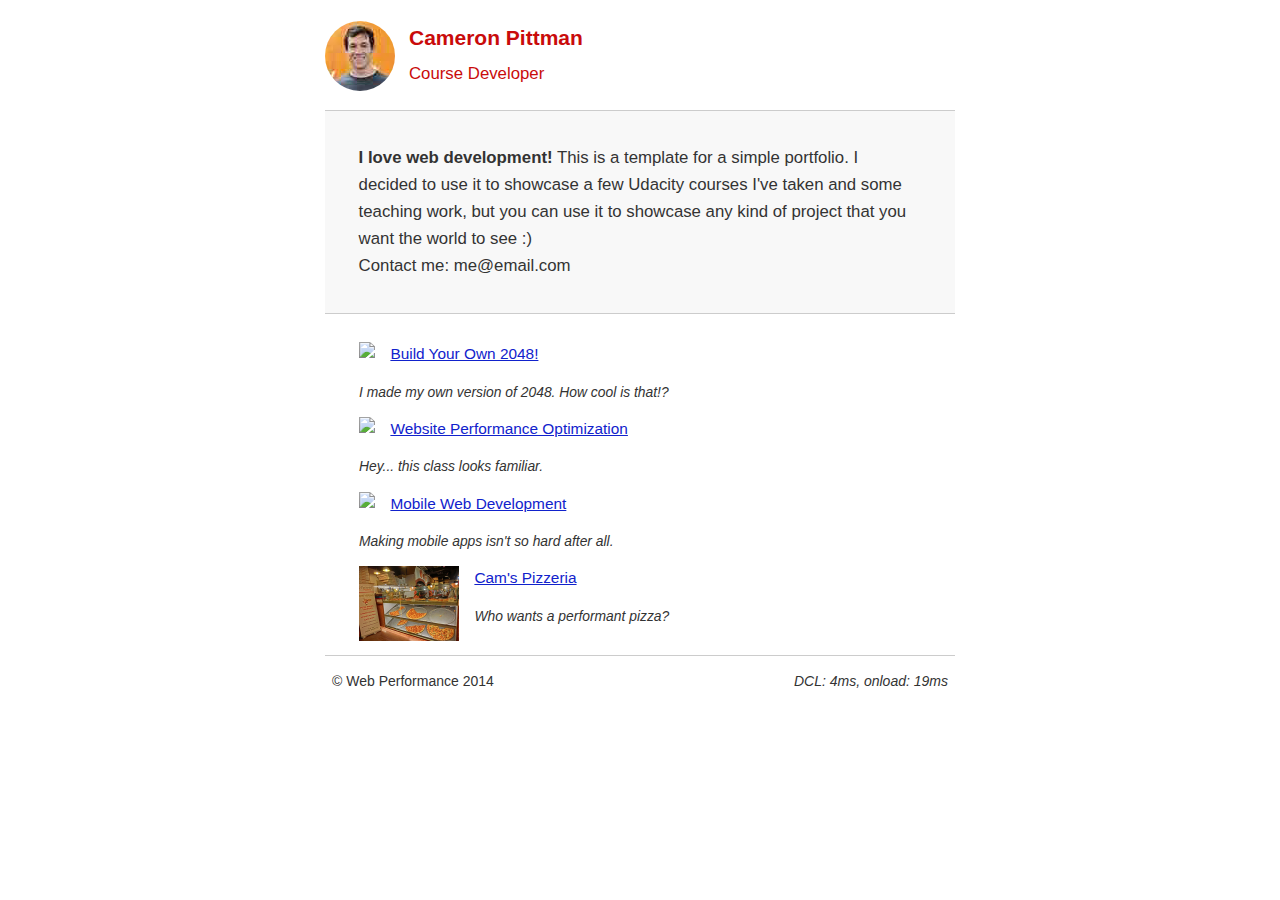
==== commit 4f870336: "Upload new code" ====
--- a/index.html
+++ b/index.html
@@ -1,973 +1,135 @@
-<!DOCTYPE HTML>
-<html>
-<head>
-  <title>Cam's Pizza Palace</title>
-  <!--Inline my CSS here below-->
-  <style>
-  * {
-  -webkit-box-sizing: border-box;
-  -moz-box-sizing: border-box;
-  -box-sizing: border-box;
-}
+<!DOCTYPE html>
+<html lang="en">
+  <head>
+    <meta charset="utf-8">
+    <meta name="viewport" content="width=device-width, initial-scale=1">
+    <meta name="description" content=" FILL ME IN ">
+    <meta name="author" content=" FILL ME IN ">
+    <title>Cameron Pittman: Portfolio</title>
+    <!--<link href="css/style.css" rel="stylesheet"> -->
+    <!--Inline my CSS here-->
+    <style>
+      html {
+      font-size: 100%;
+      overflow-y: scroll;
+      -webkit-tap-highlight-color: rgba(0,0,0,0);
+      -ms-text-size-adjust: 100%;
+      -webkit-text-size-adjust: none;
+      }
+      body { margin: 0; font-size: 14px; line-height: 1.61; font-weight: 400; }
+      body, button, input, select, textarea { font-family: 'Open Sans', sans-serif; color: #333; }
 
-body {
-  font-family: "Trebuchet MS", Helvetica, sans-serif;
-  background: black;
-}
+      a { color: #12C; }
+      a:visited { color: #61C; }
+      a:focus { outline: thin dotted; }
+      a:hover, a:active { color: #c00; outline: 0; }
 
-input {
-  background: grey;
-  font-size: 18px;
-}
+      b, strong { font-weight: bold; }
+      pre, code { font-family: monospace, monospace; font-size: 1em; }
+      ul, ol { margin: 1em 0; padding: 0 0 0 20px; }
+      img { border: 0; max-width: 100%; }
 
-form {
-  display: inline-block;
-}
+      body { background: #fff; }
+      header, footer, .container { max-width: 45em; margin: 0 auto; }
 
-.centered {
-  text-align: center;
-}
+      header { padding: 0 0.5em; color: #C90B0B; }
+      header img { border-radius: 40px; float: left; }
+      header p { font-size:1.5em; font-weight: bold; padding-left: 4em;}
+      header p span { font-size: 0.8em; font-weight: normal;}
 
-#pizzaSize {
-  font-weight: 800;
-}
+      .hero { padding: 2em; background-color: #f8f8f8; font-size:1.2em;
+        border-bottom: 1px solid #ccc;
+        border-top: 1px solid #ccc;
+      }
 
-.mover {
-  position: fixed;
-  width: 256px;
-  z-index: -1;
-  backface-visibility: hidden;
-  transform: translateX(0);
-}
+      .content { padding: 1em 1em; }
+      .content li { list-style-type: none; font-size: 1.1em;}
+      li img { float:left; padding-right: 1em; }
+      li p { font-size: 0.9em; font-style: italic; }
 
-.randomPizzaContainer {
-  float: left;
-  display: flex;
-  width: 33.33%;
-  will-change: transform;
-}
+      footer {
+        padding: 0 0.5em;
+        border-top: 1px solid #ccc;
+      }
+      footer span { float: right; font-style: italic; }
 
-.randomPizzaContainer:after {
-  content: "";
-  display: table;
-  clear:both;
-}
+      /* Smartphones (portrait) */
+      @media only screen and (max-width: 480px) {
+        body { font-size: 12px;}
+        header p { padding-left: 4.5em;}
+      }
+    </style>
 
- .container {
-  background-color: rgba(240, 60, 60, 0.8);
-}
+    <!-- Hmm, what is the impact of web fonts on speed? Measure it... -->
+    <!-- <link href="//fonts.googleapis.com/css?family=Open+Sans:400,700" rel="stylesheet"> -->
+    <!-- I Used Web Font Loader to load the font asynchronously -->
+    <script async src="https://ajax.googleapis.com/ajax/libs/webfont/1.5.18/webfont.js"></script>
+      <script>
+        WebFont.load({
+          google: {
+          families: ['Open Sans']
+          }
+        });
+      </script>
+    <!--I added a media query to only access css/print.css  when the user prints the page-->
+    <link href="css/print.css" rel="stylesheet" media="print">
 
-img {
-  vertical-align: middle;
-}
-.img-responsive {
-  display: block;
-  width: 100% \9;
-  max-width: 100%;
-  height: auto;
-}
-.img-rounded {
-  border-radius: 6px;
-}
-.img-thumbnail {
-  padding: 4px;
-  line-height: 1.42857143;
-  background-color: #ffffff;
-  border: 1px solid #dddddd;
-  border-radius: 4px;
-  -webkit-transition: all 0.2s ease-in-out;
-  -o-transition: all 0.2s ease-in-out;
-  transition: all 0.2s ease-in-out;
-  display: inline-block;
-  width: 100% \9;
-  max-width: 100%;
-  height: auto;
-}
-.img-circle {
-  border-radius: 50%;
-}
-hr {
-  margin-top: 20px;
-  margin-bottom: 20px;
-  border: 0;
-  border-top: 1px solid #eeeeee;
-}
-.sr-only {
-  position: absolute;
-  width: 1px;
-  height: 1px;
-  margin: -1px;
-  padding: 0;
-  overflow: hidden;
-  clip: rect(0, 0, 0, 0);
-  border: 0;
-}
-.sr-only-focusable:active,
-.sr-only-focusable:focus {
-  position: static;
-  width: auto;
-  height: auto;
-  margin: 0;
-  overflow: visible;
-  clip: auto;
-}
-.container {
-  margin-right: auto;
-  margin-left: auto;
-  padding-left: 15px;
-  padding-right: 15px;
-}
-@media (min-width: 768px) {
-  .container {
-    width: 750px;
-  }
-}
-@media (min-width: 992px) {
-  .container {
-    width: 970px;
-  }
-}
-@media (min-width: 1200px) {
-  .container {
-    width: 1170px;
-  }
-}
-.container-fluid {
-  margin-right: auto;
-  margin-left: auto;
-  padding-left: 15px;
-  padding-right: 15px;
-}
-.row {
-  margin-left: -15px;
-  margin-right: -15px;
-}
-.col-xs-1, .col-sm-1, .col-md-1, .col-lg-1, .col-xs-2, .col-sm-2, .col-md-2, .col-lg-2, .col-xs-3, .col-sm-3, .col-md-3, .col-lg-3, .col-xs-4, .col-sm-4, .col-md-4, .col-lg-4, .col-xs-5, .col-sm-5, .col-md-5, .col-lg-5, .col-xs-6, .col-sm-6, .col-md-6, .col-lg-6, .col-xs-7, .col-sm-7, .col-md-7, .col-lg-7, .col-xs-8, .col-sm-8, .col-md-8, .col-lg-8, .col-xs-9, .col-sm-9, .col-md-9, .col-lg-9, .col-xs-10, .col-sm-10, .col-md-10, .col-lg-10, .col-xs-11, .col-sm-11, .col-md-11, .col-lg-11, .col-xs-12, .col-sm-12, .col-md-12, .col-lg-12 {
-  position: relative;
-  min-height: 1px;
-  padding-left: 15px;
-  padding-right: 15px;
-}
-.col-xs-1, .col-xs-2, .col-xs-3, .col-xs-4, .col-xs-5, .col-xs-6, .col-xs-7, .col-xs-8, .col-xs-9, .col-xs-10, .col-xs-11, .col-xs-12 {
-  float: left;
-}
-.col-xs-12 {
-  width: 100%;
-}
-.col-xs-11 {
-  width: 91.66666667%;
-}
-.col-xs-10 {
-  width: 83.33333333%;
-}
-.col-xs-9 {
-  width: 75%;
-}
-.col-xs-8 {
-  width: 66.66666667%;
-}
-.col-xs-7 {
-  width: 58.33333333%;
-}
-.col-xs-6 {
-  width: 50%;
-}
-.col-xs-5 {
-  width: 41.66666667%;
-}
-.col-xs-4 {
-  width: 33.33333333%;
-}
-.col-xs-3 {
-  width: 25%;
-}
-.col-xs-2 {
-  width: 16.66666667%;
-}
-.col-xs-1 {
-  width: 8.33333333%;
-}
-.col-xs-pull-12 {
-  right: 100%;
-}
-.col-xs-pull-11 {
-  right: 91.66666667%;
-}
-.col-xs-pull-10 {
-  right: 83.33333333%;
-}
-.col-xs-pull-9 {
-  right: 75%;
-}
-.col-xs-pull-8 {
-  right: 66.66666667%;
-}
-.col-xs-pull-7 {
-  right: 58.33333333%;
-}
-.col-xs-pull-6 {
-  right: 50%;
-}
-.col-xs-pull-5 {
-  right: 41.66666667%;
-}
-.col-xs-pull-4 {
-  right: 33.33333333%;
-}
-.col-xs-pull-3 {
-  right: 25%;
-}
-.col-xs-pull-2 {
-  right: 16.66666667%;
-}
-.col-xs-pull-1 {
-  right: 8.33333333%;
-}
-.col-xs-pull-0 {
-  right: auto;
-}
-.col-xs-push-12 {
-  left: 100%;
-}
-.col-xs-push-11 {
-  left: 91.66666667%;
-}
-.col-xs-push-10 {
-  left: 83.33333333%;
-}
-.col-xs-push-9 {
-  left: 75%;
-}
-.col-xs-push-8 {
-  left: 66.66666667%;
-}
-.col-xs-push-7 {
-  left: 58.33333333%;
-}
-.col-xs-push-6 {
-  left: 50%;
-}
-.col-xs-push-5 {
-  left: 41.66666667%;
-}
-.col-xs-push-4 {
-  left: 33.33333333%;
-}
-.col-xs-push-3 {
-  left: 25%;
-}
-.col-xs-push-2 {
-  left: 16.66666667%;
-}
-.col-xs-push-1 {
-  left: 8.33333333%;
-}
-.col-xs-push-0 {
-  left: auto;
-}
-.col-xs-offset-12 {
-  margin-left: 100%;
-}
-.col-xs-offset-11 {
-  margin-left: 91.66666667%;
-}
-.col-xs-offset-10 {
-  margin-left: 83.33333333%;
-}
-.col-xs-offset-9 {
-  margin-left: 75%;
-}
-.col-xs-offset-8 {
-  margin-left: 66.66666667%;
-}
-.col-xs-offset-7 {
-  margin-left: 58.33333333%;
-}
-.col-xs-offset-6 {
-  margin-left: 50%;
-}
-.col-xs-offset-5 {
-  margin-left: 41.66666667%;
-}
-.col-xs-offset-4 {
-  margin-left: 33.33333333%;
-}
-.col-xs-offset-3 {
-  margin-left: 25%;
-}
-.col-xs-offset-2 {
-  margin-left: 16.66666667%;
-}
-.col-xs-offset-1 {
-  margin-left: 8.33333333%;
-}
-.col-xs-offset-0 {
-  margin-left: 0%;
-}
-@media (min-width: 768px) {
-  .col-sm-1, .col-sm-2, .col-sm-3, .col-sm-4, .col-sm-5, .col-sm-6, .col-sm-7, .col-sm-8, .col-sm-9, .col-sm-10, .col-sm-11, .col-sm-12 {
-    float: left;
-  }
-  .col-sm-12 {
-    width: 100%;
-  }
-  .col-sm-11 {
-    width: 91.66666667%;
-  }
-  .col-sm-10 {
-    width: 83.33333333%;
-  }
-  .col-sm-9 {
-    width: 75%;
-  }
-  .col-sm-8 {
-    width: 66.66666667%;
-  }
-  .col-sm-7 {
-    width: 58.33333333%;
-  }
-  .col-sm-6 {
-    width: 50%;
-  }
-  .col-sm-5 {
-    width: 41.66666667%;
-  }
-  .col-sm-4 {
-    width: 33.33333333%;
-  }
-  .col-sm-3 {
-    width: 25%;
-  }
-  .col-sm-2 {
-    width: 16.66666667%;
-  }
-  .col-sm-1 {
-    width: 8.33333333%;
-  }
-  .col-sm-pull-12 {
-    right: 100%;
-  }
-  .col-sm-pull-11 {
-    right: 91.66666667%;
-  }
-  .col-sm-pull-10 {
-    right: 83.33333333%;
-  }
-  .col-sm-pull-9 {
-    right: 75%;
-  }
-  .col-sm-pull-8 {
-    right: 66.66666667%;
-  }
-  .col-sm-pull-7 {
-    right: 58.33333333%;
-  }
-  .col-sm-pull-6 {
-    right: 50%;
-  }
-  .col-sm-pull-5 {
-    right: 41.66666667%;
-  }
-  .col-sm-pull-4 {
-    right: 33.33333333%;
-  }
-  .col-sm-pull-3 {
-    right: 25%;
-  }
-  .col-sm-pull-2 {
-    right: 16.66666667%;
-  }
-  .col-sm-pull-1 {
-    right: 8.33333333%;
-  }
-  .col-sm-pull-0 {
-    right: auto;
-  }
-  .col-sm-push-12 {
-    left: 100%;
-  }
-  .col-sm-push-11 {
-    left: 91.66666667%;
-  }
-  .col-sm-push-10 {
-    left: 83.33333333%;
-  }
-  .col-sm-push-9 {
-    left: 75%;
-  }
-  .col-sm-push-8 {
-    left: 66.66666667%;
-  }
-  .col-sm-push-7 {
-    left: 58.33333333%;
-  }
-  .col-sm-push-6 {
-    left: 50%;
-  }
-  .col-sm-push-5 {
-    left: 41.66666667%;
-  }
-  .col-sm-push-4 {
-    left: 33.33333333%;
-  }
-  .col-sm-push-3 {
-    left: 25%;
-  }
-  .col-sm-push-2 {
-    left: 16.66666667%;
-  }
-  .col-sm-push-1 {
-    left: 8.33333333%;
-  }
-  .col-sm-push-0 {
-    left: auto;
-  }
-  .col-sm-offset-12 {
-    margin-left: 100%;
-  }
-  .col-sm-offset-11 {
-    margin-left: 91.66666667%;
-  }
-  .col-sm-offset-10 {
-    margin-left: 83.33333333%;
-  }
-  .col-sm-offset-9 {
-    margin-left: 75%;
-  }
-  .col-sm-offset-8 {
-    margin-left: 66.66666667%;
-  }
-  .col-sm-offset-7 {
-    margin-left: 58.33333333%;
-  }
-  .col-sm-offset-6 {
-    margin-left: 50%;
-  }
-  .col-sm-offset-5 {
-    margin-left: 41.66666667%;
-  }
-  .col-sm-offset-4 {
-    margin-left: 33.33333333%;
-  }
-  .col-sm-offset-3 {
-    margin-left: 25%;
-  }
-  .col-sm-offset-2 {
-    margin-left: 16.66666667%;
-  }
-  .col-sm-offset-1 {
-    margin-left: 8.33333333%;
-  }
-  .col-sm-offset-0 {
-    margin-left: 0%;
-  }
-}
-@media (min-width: 992px) {
-  .col-md-1, .col-md-2, .col-md-3, .col-md-4, .col-md-5, .col-md-6, .col-md-7, .col-md-8, .col-md-9, .col-md-10, .col-md-11, .col-md-12 {
-    float: left;
-  }
-  .col-md-12 {
-    width: 100%;
-  }
-  .col-md-11 {
-    width: 91.66666667%;
-  }
-  .col-md-10 {
-    width: 83.33333333%;
-  }
-  .col-md-9 {
-    width: 75%;
-  }
-  .col-md-8 {
-    width: 66.66666667%;
-  }
-  .col-md-7 {
-    width: 58.33333333%;
-  }
-  .col-md-6 {
-    width: 50%;
-  }
-  .col-md-5 {
-    width: 41.66666667%;
-  }
-  .col-md-4 {
-    width: 33.33333333%;
-  }
-  .col-md-3 {
-    width: 25%;
-  }
-  .col-md-2 {
-    width: 16.66666667%;
-  }
-  .col-md-1 {
-    width: 8.33333333%;
-  }
-  .col-md-pull-12 {
-    right: 100%;
-  }
-  .col-md-pull-11 {
-    right: 91.66666667%;
-  }
-  .col-md-pull-10 {
-    right: 83.33333333%;
-  }
-  .col-md-pull-9 {
-    right: 75%;
-  }
-  .col-md-pull-8 {
-    right: 66.66666667%;
-  }
-  .col-md-pull-7 {
-    right: 58.33333333%;
-  }
-  .col-md-pull-6 {
-    right: 50%;
-  }
-  .col-md-pull-5 {
-    right: 41.66666667%;
-  }
-  .col-md-pull-4 {
-    right: 33.33333333%;
-  }
-  .col-md-pull-3 {
-    right: 25%;
-  }
-  .col-md-pull-2 {
-    right: 16.66666667%;
-  }
-  .col-md-pull-1 {
-    right: 8.33333333%;
-  }
-  .col-md-pull-0 {
-    right: auto;
-  }
-  .col-md-push-12 {
-    left: 100%;
-  }
-  .col-md-push-11 {
-    left: 91.66666667%;
-  }
-  .col-md-push-10 {
-    left: 83.33333333%;
-  }
-  .col-md-push-9 {
-    left: 75%;
-  }
-  .col-md-push-8 {
-    left: 66.66666667%;
-  }
-  .col-md-push-7 {
-    left: 58.33333333%;
-  }
-  .col-md-push-6 {
-    left: 50%;
-  }
-  .col-md-push-5 {
-    left: 41.66666667%;
-  }
-  .col-md-push-4 {
-    left: 33.33333333%;
-  }
-  .col-md-push-3 {
-    left: 25%;
-  }
-  .col-md-push-2 {
-    left: 16.66666667%;
-  }
-  .col-md-push-1 {
-    left: 8.33333333%;
-  }
-  .col-md-push-0 {
-    left: auto;
-  }
-  .col-md-offset-12 {
-    margin-left: 100%;
-  }
-  .col-md-offset-11 {
-    margin-left: 91.66666667%;
-  }
-  .col-md-offset-10 {
-    margin-left: 83.33333333%;
-  }
-  .col-md-offset-9 {
-    margin-left: 75%;
-  }
-  .col-md-offset-8 {
-    margin-left: 66.66666667%;
-  }
-  .col-md-offset-7 {
-    margin-left: 58.33333333%;
-  }
-  .col-md-offset-6 {
-    margin-left: 50%;
-  }
-  .col-md-offset-5 {
-    margin-left: 41.66666667%;
-  }
-  .col-md-offset-4 {
-    margin-left: 33.33333333%;
-  }
-  .col-md-offset-3 {
-    margin-left: 25%;
-  }
-  .col-md-offset-2 {
-    margin-left: 16.66666667%;
-  }
-  .col-md-offset-1 {
-    margin-left: 8.33333333%;
-  }
-  .col-md-offset-0 {
-    margin-left: 0%;
-  }
-}
-@media (min-width: 1200px) {
-  .col-lg-1, .col-lg-2, .col-lg-3, .col-lg-4, .col-lg-5, .col-lg-6, .col-lg-7, .col-lg-8, .col-lg-9, .col-lg-10, .col-lg-11, .col-lg-12 {
-    float: left;
-  }
-  .col-lg-12 {
-    width: 100%;
-  }
-  .col-lg-11 {
-    width: 91.66666667%;
-  }
-  .col-lg-10 {
-    width: 83.33333333%;
-  }
-  .col-lg-9 {
-    width: 75%;
-  }
-  .col-lg-8 {
-    width: 66.66666667%;
-  }
-  .col-lg-7 {
-    width: 58.33333333%;
-  }
-  .col-lg-6 {
-    width: 50%;
-  }
-  .col-lg-5 {
-    width: 41.66666667%;
-  }
-  .col-lg-4 {
-    width: 33.33333333%;
-  }
-  .col-lg-3 {
-    width: 25%;
-  }
-  .col-lg-2 {
-    width: 16.66666667%;
-  }
-  .col-lg-1 {
-    width: 8.33333333%;
-  }
-  .col-lg-pull-12 {
-    right: 100%;
-  }
-  .col-lg-pull-11 {
-    right: 91.66666667%;
-  }
-  .col-lg-pull-10 {
-    right: 83.33333333%;
-  }
-  .col-lg-pull-9 {
-    right: 75%;
-  }
-  .col-lg-pull-8 {
-    right: 66.66666667%;
-  }
-  .col-lg-pull-7 {
-    right: 58.33333333%;
-  }
-  .col-lg-pull-6 {
-    right: 50%;
-  }
-  .col-lg-pull-5 {
-    right: 41.66666667%;
-  }
-  .col-lg-pull-4 {
-    right: 33.33333333%;
-  }
-  .col-lg-pull-3 {
-    right: 25%;
-  }
-  .col-lg-pull-2 {
-    right: 16.66666667%;
-  }
-  .col-lg-pull-1 {
-    right: 8.33333333%;
-  }
-  .col-lg-pull-0 {
-    right: auto;
-  }
-  .col-lg-push-12 {
-    left: 100%;
-  }
-  .col-lg-push-11 {
-    left: 91.66666667%;
-  }
-  .col-lg-push-10 {
-    left: 83.33333333%;
-  }
-  .col-lg-push-9 {
-    left: 75%;
-  }
-  .col-lg-push-8 {
-    left: 66.66666667%;
-  }
-  .col-lg-push-7 {
-    left: 58.33333333%;
-  }
-  .col-lg-push-6 {
-    left: 50%;
-  }
-  .col-lg-push-5 {
-    left: 41.66666667%;
-  }
-  .col-lg-push-4 {
-    left: 33.33333333%;
-  }
-  .col-lg-push-3 {
-    left: 25%;
-  }
-  .col-lg-push-2 {
-    left: 16.66666667%;
-  }
-  .col-lg-push-1 {
-    left: 8.33333333%;
-  }
-  .col-lg-push-0 {
-    left: auto;
-  }
-  .col-lg-offset-12 {
-    margin-left: 100%;
-  }
-  .col-lg-offset-11 {
-    margin-left: 91.66666667%;
-  }
-  .col-lg-offset-10 {
-    margin-left: 83.33333333%;
-  }
-  .col-lg-offset-9 {
-    margin-left: 75%;
-  }
-  .col-lg-offset-8 {
-    margin-left: 66.66666667%;
-  }
-  .col-lg-offset-7 {
-    margin-left: 58.33333333%;
-  }
-  .col-lg-offset-6 {
-    margin-left: 50%;
-  }
-  .col-lg-offset-5 {
-    margin-left: 41.66666667%;
-  }
-  .col-lg-offset-4 {
-    margin-left: 33.33333333%;
-  }
-  .col-lg-offset-3 {
-    margin-left: 25%;
-  }
-  .col-lg-offset-2 {
-    margin-left: 16.66666667%;
-  }
-  .col-lg-offset-1 {
-    margin-left: 8.33333333%;
-  }
-  .col-lg-offset-0 {
-    margin-left: 0%;
-  }
-}
-.clearfix:before,
-.clearfix:after,
-.container:before,
-.container:after,
-.container-fluid:before,
-.container-fluid:after,
-.row:before,
-.row:after {
-  content: " ";
-  display: table;
-}
-.clearfix:after,
-.container:after,
-.container-fluid:after,
-.row:after {
-  clear: both;
-}
-.center-block {
-  display: block;
-  margin-left: auto;
-  margin-right: auto;
-}
-.pull-right {
-  float: right !important;
-}
-.pull-left {
-  float: left !important;
-}
-.hide {
-  display: none !important;
-}
-.show {
-  display: block !important;
-}
-.invisible {
-  visibility: hidden;
-}
-.text-hide {
-  font: 0/0 a;
-  color: transparent;
-  text-shadow: none;
-  background-color: transparent;
-  border: 0;
-}
-.hidden {
-  display: none !important;
-  visibility: hidden !important;
-}
-.affix {
-  position: fixed;
-  -webkit-transform: translate3d(0, 0, 0);
-  transform: translate3d(0, 0, 0);
-}
-  </style>
-</head>
+    <script>
+      (function(w,g){w['GoogleAnalyticsObject']=g;
+      w[g]=w[g]||function(){(w[g].q=w[g].q||[]).push(arguments)};w[g].l=1*new Date();})(window,'ga');
 
-<body>
-  <div class="container">
-    <div id="header" class="row">
-      <div class="col-md-6">
-        <div class="row">
-          <div class="col-md-12">
-            <h1>Cam's Pizzeria</h1>
-            <div class="row">
-              <div id="menu" class="col-md-12">
-                <form action="#randomPizzas">
-                  <input type="submit" value="Menu">
-                </form>
-                <form action="#ingredients">
-                  <input type="submit" value="Our Ingredients">
-                </form>
-                <form action="#locations">
-                  <input type="submit" value="Locations">
-                </form>
-                <form action="#" onsubmit="alert('Thanks for clicking this button. We\'re not open today because we ate all the Pizza! :\)')">
-                  <input type="submit" value="Contact Us">
-                </form>
-              </div>
-            </div>
-          </div>
-        </div>
+      // Optional TODO: replace with your Google Analytics profile ID.
+      ga('create', 'UA-XXXX-Y');
+      ga('send', 'pageview');
+    </script>
+    <!-- I changed the google-analytics and js/perfmatters.js scripts to asyncronous -->
+    <script async src="http://www.google-analytics.com/analytics.js"></script>
+    <script async src="js/perfmatters.js"></script>
+  </head>
+
+  <body>
+    <header>
+      <a href="/"><img src="img/profilepic.jpg"></a>
+      <p>Cameron Pittman<br><span>Course Developer</span></p>
+    </header>
+
+    <div class="container">
+      <div class="hero">
+        <strong>I love web development!</strong> This is a template for a simple portfolio. I decided to use it to showcase a few Udacity courses I've taken and some teaching work, but you can use it to showcase any kind of project that you want the world to see :) <br> Contact me: me@email.com
       </div>
-      <div id="movingPizzas1" class="col-md-6">
+
+      <div class="content">
+        <ul>
+          <li>
+            <img src="https://lh4.ggpht.com/kJEnfqhPvtm4m3EneSZ4fWYGS8lW4YNhEjk6zPkyrQaBUHc-2Y_ElDic99NHI0h-UBLXVbRCjFybFvrWxdk=s100">
+            <a href="project-2048.html">Build Your Own 2048!</a>
+            <p>I made my own version of 2048. How cool is that!?</p>
+          </li>
+
+          <li>
+            <img src="https://lh6.ggpht.com/f_0W8h__3G99CWTjnMjD8BUKm7yp2-wJyApLtTwFoFtlal2ULf_JgHIsOQq2NiYfKOdMlXlMHDKNo5XVZLs=s100">
+            <a href="project-webperf.html">Website Performance Optimization</a>
+            <p>Hey... this class looks familiar.</p>
+          </li>
+
+          <li>
+            <img src="https://lh5.ggpht.com/IKdCmTWn8a2nMhlwMYzryvzRN5CUZAOBr4tDrEAbszV7TIFe9pRAInA4kkYcgTXwrifJsBEsq1agTueuu-g=s100">
+            <a href="project-mobile.html">Mobile Web Development</a>
+            <p>Making mobile apps isn't so hard after all.</p>
+          </li>
+
+          <li>
+          <!-- I changed the pizzeria image to a smaller image for both index.html and pizza.html -->
+            <img style="width: 100px;" src="views/images/pizzeria.jpg">
+            <a href="views/pizza.html">Cam's Pizzeria</a>
+            <p>Who wants a performant pizza?</p>
+          </li>
+        </ul>
       </div>
+
+      <footer>
+        <p>&copy; Web Performance 2014 <span id="crp-stats"></span></p>
+      </footer>
     </div>
-    <div id="callToAction" class="row">
-      <div class="col-md-4">
-        <img src="images/pizzeria.jpg" class="img-responsive"> <!-- Image credit to: http://commons.wikimedia.org/wiki/File:HK_TST_night_%E5%98%89%E8%98%AD%E9%81%93_Granville_Road_restaurant_Paisano's_Pizzeria_pizza_Dec-2013.JPG -->
-      </div>
-      <div class="col-md-8">
-        <div class="row">
-          <div class="col-md-12">
-            <h2>We Have Hundreds of Pizza Recipes!</h2>
-            <p>At Cam's Pizzeria, we know you want options. Pepperoni? Boring. Cheese? No way! Sausage? C'mon, let's get creative.</p>
-
-            <p>We have every pizza ingredient imaginable in our kitchen because we know you take choice seriously. Take a look through our menu of hundreds of pizza options and we know that you'll find something you love.</p>
-          </div>
-        </div>
-        <div class="row">
-          <div class="col-md-6 col-md-push-3">
-            <form action="#randomPizzas">
-              <input type="submit" value="Pick a Pizza Now!">
-            </form>
-          </div>
-        </div>
-      </div>
-    </div>
-    <div id="ingredients" class="row">
-      <div class="col-md-8 col-md-push-2">
-        <div class="row">
-          <div class="col-md-12 centered">
-            <h2>Ingredients!</h2>
-          </div>
-        </div>
-        <div class="row">
-          <div class="col-md-12">
-            <p>We've scoured the planet for the best pizza ingredients. Our crack team of ingredient specialists are on constant lookout for new and interesting pizza ingredients.</p>
-
-            <p>We have classic meats like pepperoni, sausage, and barbecue chicken. But you can find even more fun meats like coppa, kielbasa and soylent green on our menu too.</p>
-
-            <p>Not interested in meat? No problem! We love our veggies too :) We have everything from arugula to zucchini.</p>
-          </div>
-        </div>
-      </div>
-    </div>
-    <div id="locations" class="row">
-      <div class="col-md-12">
-        <h2 style="text-align: center">Locations!</h2>
-        <div class="row">
-          <div class="col-md-6">
-            <h3>Pizza Road</h3>
-            <p>1800 Pizza Road<br>San Francisco, CA<br>01010<br>555-555-5555</p>
-          </div>
-          <div class="col-md-6">
-            <h3>Classic Pie Way</h3>
-            <p>999 Classic Pie Way<br>New York, NY<br>00100<br>555-555-5555</p>
-          </div>
-        </div>
-      </div>
-    </div>
-    <div id="pizzaGenerator" class="row">
-      <div class="col-md-12">
-        <h2 style="text-align: center">Our Pizzas!</h2>
-        <div class="row">
-          <div class="col-md-12">
-            <em>What size pizza would you like? Use the slider below to change pizza sizes.</em>
-          </div>
-          <div id="pizzaSize" class="col-md-6">Medium</div>
-          <div class="col-md-12">
-            <input id="sizeSlider" type="range" min="1" max="3" value="2" step="1" onchange="resizePizzas(this.value)"></input>
-          </div>
-        </div>
-        <div id="randomPizzas" class="row">
-          <div id="pizza0" class="randomPizzaContainer" style="width:33.33%; height: 325px;">
-            <div style="width:35%">
-              <img src="images/pizza.png" class="img-responsive">
-            </div>
-            <div style="width:65%">
-              <h4>The Udacity Special</h4>
-              <ul>
-                <li>Turkey</li>
-                <li>Tofu</li>
-                <li>Cauliflower</li>
-                <li>Sun Dried Tomatoes</li>
-                <li>Velveeta Cheese</li>
-                <li>Red Sauce</li>
-                <li>Whole Wheat Crust</li>
-              </ul>
-            </div>
-          </div>
-          <div id="pizza1" class="randomPizzaContainer" style="width:33.33%; height: 325px;">
-            <div style="width:35%">
-              <img src="images/pizza.png" class="img-responsive">
-            </div>
-            <div style="width:65%">
-              <h4>The Cameron Special</h4>
-              <ul>
-                <li>Chicken</li>
-                <li>Hot Sauce</li>
-                <li>White Crust</li>
-              </ul>
-            </div>
-          </div>
-        </div>
-      </div>
-    </div>
-    <div id="footer" class="col-md-12">Thanks for visiting! &copy; 2014 Udacity</div>
-  </div>
-  <script type="text/javascript" src="js/main.js"></script>
-</body>
-
+  </body>
 </html>
-
--- a/css/style.css
+++ b/css/style.css
@@ -0,0 +1,49 @@
+html {
+  font-size: 100%;
+  overflow-y: scroll;
+  -webkit-tap-highlight-color: rgba(0,0,0,0);
+  -ms-text-size-adjust: 100%;
+  -webkit-text-size-adjust: none;
+}
+body { margin: 0; font-size: 14px; line-height: 1.61; font-weight: 400; }
+body, button, input, select, textarea { font-family: 'Open Sans', sans-serif; color: #333; }
+
+a { color: #12C; }
+a:visited { color: #61C; }
+a:focus { outline: thin dotted; }
+a:hover, a:active { color: #c00; outline: 0; }
+
+b, strong { font-weight: bold; }
+pre, code { font-family: monospace, monospace; font-size: 1em; }
+ul, ol { margin: 1em 0; padding: 0 0 0 20px; }
+img { border: 0; max-width: 100%; }
+
+body { background: #fff; }
+header, footer, .container { max-width: 45em; margin: 0 auto; }
+
+header { padding: 0 0.5em; color: #C90B0B; }
+header img { border-radius: 40px; float: left; }
+header p { font-size:1.5em; font-weight: bold; padding-left: 4em;}
+header p span { font-size: 0.8em; font-weight: normal;}
+
+.hero { padding: 2em; background-color: #f8f8f8; font-size:1.2em;
+  border-bottom: 1px solid #ccc;
+  border-top: 1px solid #ccc;
+}
+
+.content { padding: 1em 1em; }
+.content li { list-style-type: none; font-size: 1.1em;}
+li img { float:left; padding-right: 1em; }
+li p { font-size: 0.9em; font-style: italic; }
+
+footer {
+  padding: 0 0.5em;
+  border-top: 1px solid #ccc;
+}
+footer span { float: right; font-style: italic; }
+
+/* Smartphones (portrait) */
+@media only screen and (max-width: 480px) {
+  body { font-size: 12px;}
+  header p { padding-left: 4.5em;}
+}
--- a/css/print.css
+++ b/css/print.css
@@ -0,0 +1,10 @@
+@media print {
+  * { background: transparent !important; color: black !important; text-shadow: none !important; filter:none !important; -ms-filter: none !important; }
+  a, a:visited { color: #444 !important; text-decoration: underline; }
+  a[href]:after { content: " (" attr(href) ")"; }
+  tr, img { page-break-inside: avoid; }
+  img { max-width: 100% !important; }
+  @page { margin: 0.5cm; }
+  p, h2, h3 { orphans: 3; widows: 3; }
+  h2, h3{ page-break-after: avoid; }
+}
